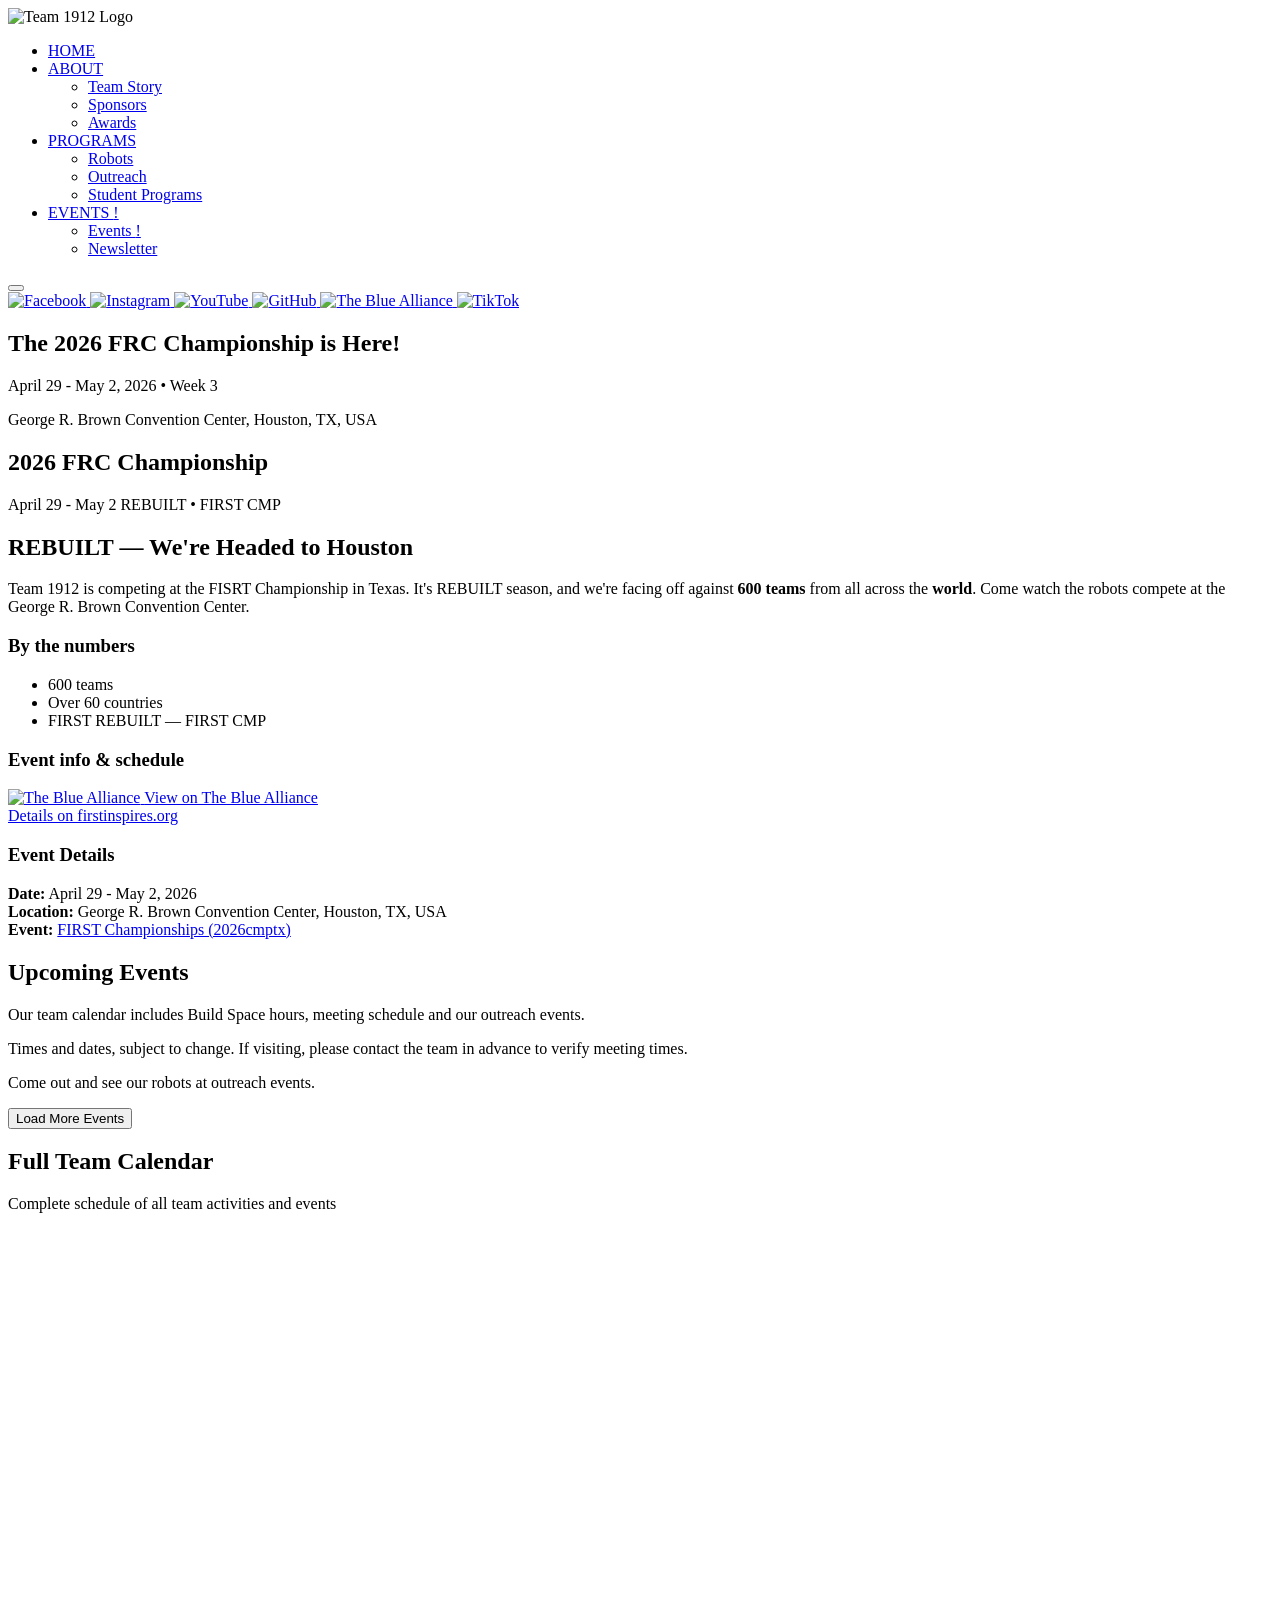
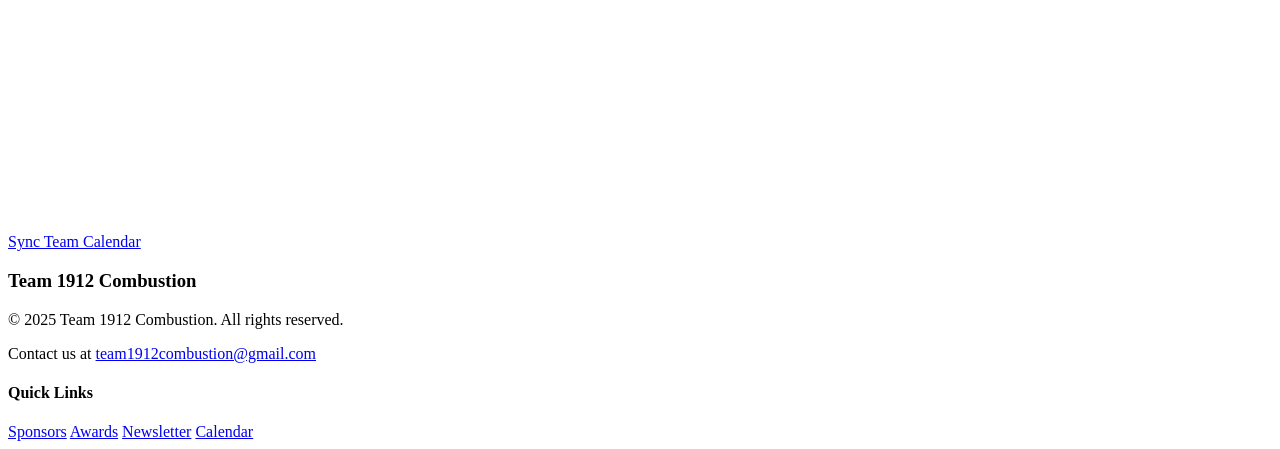
==== events.html @ 494225a2 "Merge pull request #6 from Team1912Combustion/main Update" ====
<!DOCTYPE html>
<html lang="en">
<head>
    <meta charset="UTF-8">
    <meta name="viewport" content="width=device-width, initial-scale=1.0">
    <meta name="description" content="Events - Team 1912 Combustion - FIRST Robotics Competition Team">
    <meta name="theme-color" content="#2498DC">
    <link rel="shortcut icon" href="assets/frc1912.ico">
    <title>Events - Team 1912 Combustion</title>
    <link rel="stylesheet" href="css/style.css">
    <link rel="stylesheet" href="css/outreach.css">
    <link rel="stylesheet" href="css/animations.css">
    <script src="https://unpkg.com/scrollreveal@4.1.0/dist/scrollreveal.min.js" defer></script>
</head>
<body>
    <header>
        <div class="header-content">
            <div class="logo-container">
                <img src="assets/static/1912Horizontal.png" alt="Team 1912 Logo" class="main-logo">
            </div>
            <nav class="main-nav">
                <ul class="nav-list">
                    <li><a href="index.html">HOME</a></li>
                    <li class="dropdown">
                        <a href="#" class="dropdown-toggle">ABOUT</a>
                        <ul class="dropdown-menu">
                            <li><a href="about.html">Team Story</a></li>
                            <li><a href="sponsors.html">Sponsors</a></li>
                            <li><a href="awards.html">Awards</a></li>
                        </ul>
                    </li>
                    <li class="dropdown">
                        <a href="#" class="dropdown-toggle">PROGRAMS</a>
                        <ul class="dropdown-menu">
                            <li><a href="robots.html">Robots</a></li>
                            <li><a href="outreach.html">Outreach</a></li>
                            <li><a href="programs.html">Student Programs</a></li>
                        </ul>
                    </li>
                    <li class="dropdown">
                        <a href="#" class="dropdown-toggle">EVENTS <span class="new-indicator">!</span></a>
                        <ul class="dropdown-menu">
                            <li><a href="events.html" class="active">Events <span class="new-indicator">!</span></a></li>
                            <li><a href="newsletter.html">Newsletter</a></li>
                        </ul>
                    </li>
                </ul>
            </nav>
            <button id="mobile-menu-toggle" class="mobile-menu-toggle" aria-label="Toggle navigation menu">
                <span class="hamburger-bar"></span>
                <span class="hamburger-bar"></span>
                <span class="hamburger-bar"></span>
            </button>
        </div>
    </header>

    <div class="social-icons">
        <a href="https://www.facebook.com/FRC1912" target="_blank" title="Facebook">
            <img src="assets/websites/facebook.png" alt="Facebook">
        </a>
        <a href="https://www.instagram.com/frc1912" target="_blank" title="Instagram">
            <img src="assets/websites/instagram.png" alt="Instagram">
        </a>
        <a href="https://www.youtube.com/team1912combustion" target="_blank" title="YouTube">
            <img src="assets/websites/Youtube.png" alt="YouTube">
        </a>
        <a href="https://github.com/team1912combustion" target="_blank" title="GitHub">
            <img src="assets/websites/github-logo.png" alt="GitHub">
        </a>
        <a href="https://www.thebluealliance.com/team/1912" target="_blank" title="The Blue Alliance">
            <img src="assets/websites/thebluealliance.png" alt="The Blue Alliance">
        </a>
        <a href="https://www.tiktok.com/@team1912combustion" target="_blank" title="TikTok">
            <img src="assets/websites/tiklogo.webp" alt="TikTok">
        </a>
    </div>

    <main class="page-content">
        <!-- Featured Section - First CMP Countdown -->
        <section id="featured" class="countdown-hero">
            <div class="countdown-background">
                <div class="hero-overlay"></div>
            </div>
            <div class="countdown-content">
                <h1 class="countdown-title">2026 FIRST Championship</h1>
                <div class="countdown-timer" id="countdown-timer">
                    <div class="time-unit">
                        <span class="time-value" id="days">00</span>
                        <span class="time-label">Days</span>
                    </div>
                    <div class="time-unit">
                        <span class="time-value" id="hours">00</span>
                        <span class="time-label">Hours</span>
                    </div>
                    <div class="time-unit">
                        <span class="time-value" id="minutes">00</span>
                        <span class="time-label">Minutes</span>
                    </div>
                </div>
                <div class="event-details">
                    <p class="event-date">April 29 - May 2, 2026</p>
                    <p class="event-location">George R. Brown Convention Center, Houston, TX</p>
                </div>
            </div>
        </section>

        <!-- First CMP Details Section -->
        <section class="career-quest-details">
            <div class="career-quest-flyer">
                <div class="flyer-header">
                    <h1 class="flyer-title">2026 FRC Championship</h1>
                    <div class="flyer-datetime">
                        <span class="flyer-date">April 29 - May 2</span>
                        <span class="flyer-time">REBUILT • FIRST CMP</span>
                    </div>
                </div>
                
                <div class="flyer-content">
                    <div class="flyer-intro">
                        <h2>REBUILT — We're Headed to Houston</h2>
                        <p>Team 1912 is competing at the FISRT Championship in Texas. It's REBUILT season, and we're facing off against <strong>600 teams</strong> from all across the <strong>world</strong>. Come watch the robots compete at the George R. Brown Convention Center.</p>
                    </div>
                    
                    <div class="flyer-sections">
                        <div class="careers-section">
                            <h3>By the numbers</h3>
                            <ul class="careers-list">
                                <li>600 teams</li>
                                <li>Over 60 countries</li>
                                <li>FIRST REBUILT — FIRST CMP</li>
                            </ul>
                        </div>
                        
                        <div class="institutions-section">
                            <h3>Event info &amp; schedule</h3>
                            <div class="institutions-logos">
                                <div class="institution-item">
                                    <a href="https://www.thebluealliance.com/event/2026cmptx" target="_blank" rel="noopener" class="tba-link">
                                        <img src="assets/websites/thebluealliance.png" alt="The Blue Alliance" class="institution-logo">
                                        <span>View on The Blue Alliance</span>
                                    </a>
                                </div>
                                <div class="institution-item">
                                    <a href="https://www.firstinspires.org/programs/first-championship" target="_blank" rel="noopener">Details on firstinspires.org</a>
                                </div>
                            </div>
                        </div>
                    </div>
                    
                    <div class="flyer-details">
                        <h3>Event Details</h3>
                        <div class="details-grid">
                            <div class="detail-item">
                                <strong>Date:</strong> April 29 - May 2, 2026
                            </div>
                            <div class="detail-item">
                                <strong>Location:</strong> George R. Brown Convention Center, Houston, TX, USA
                            </div>
                            <div class="detail-item">
                                <strong>Event:</strong> <a href="https://www.thebluealliance.com/event/2026cmptx" target="_blank" rel="noopener">FIRST Championships (2026cmptx)</a>
                            </div>
                        </div>
                    </div>
                </div>
            </div>
        </section>

        <!-- Upcoming Events Grid -->
        <section id="upcoming" class="upcoming-events-section">
            <div class="section-header">
                <h2>Upcoming Events</h2>
                <p>Our team calendar includes Build Space hours, meeting schedule and our outreach events.</p>
                <p>Times and dates, subject to change. If visiting, please contact the team in advance to verify meeting times.</p>
                <p>Come out and see our robots at outreach events.</p>
            </div>
            <div id="calendar-events" class="events-grid"></div>
            <button id="load-more-btn" class="add-calendar-btn" type="button">Load More Events</button>
            <p id="no-more-msg" style="display:none; color: #ccc; margin-top: 0.5rem; font-style: italic;">
                No more events to show :(.
            </p>
        </section>

        <!-- Full Team Calendar Section -->
        <section class="full-calendar-section">
            <div class="section-header">
                <h2>Full Team Calendar</h2>
                <p>Complete schedule of all team activities and events</p>
            </div>
            
            <!-- Google Calendar Embed -->
            <div class="calendar-embed-container">
                <iframe 
                    src="https://calendar.google.com/calendar/embed?src=ninq39q6r61rid4mot3h1ues5u3cmrdr%40import.calendar.google.com&ctz=America%2FChicago&mode=AGENDA&showTitle=0&showNav=0&showDate=0&showPrint=0&showTabs=0&showCalendars=0&showTz=0"
                    style="border: 0" 
                    width="100%" 
                    height="600" 
                    frameborder="0" 
                    scrolling="no">
                </iframe>
            </div>
            
            <!-- Calendar Sync Button -->
            <div class="calendar-sync">
                <a href="https://calendar.google.com/calendar/r?cid=ninq39q6r61rid4mot3h1ues5u3cmrdr@import.calendar.google.com"
                   class="calendar-sync-button" target="_blank" rel="noopener">
                    Sync Team Calendar
                </a>
            </div>
        </section>

    </main>

    <footer>
        <div class="footer-content">
            <div class="footer-info">
                <h3>Team 1912 Combustion</h3>
                <p>&copy; 2025 Team 1912 Combustion. All rights reserved.</p>
                <p>Contact us at 
                    <a href="mailto:team1912combustion@gmail.com">team1912combustion@gmail.com</a>
                </p>
            </div>
            <div class="quick-links">
                <h4>Quick Links</h4>
                <div class="quick-links-grid">
                    <a href="sponsors.html">Sponsors</a>
                    <a href="awards.html">Awards</a>
                    <a href="newsletter.html">Newsletter</a>
                    <a href="calendar.html">Calendar</a>
                </div>
            </div>
        </div>
    </footer>

    <script src="js/main.js"></script>
    <script src="js/calendar.js"></script>
</body>
</html>
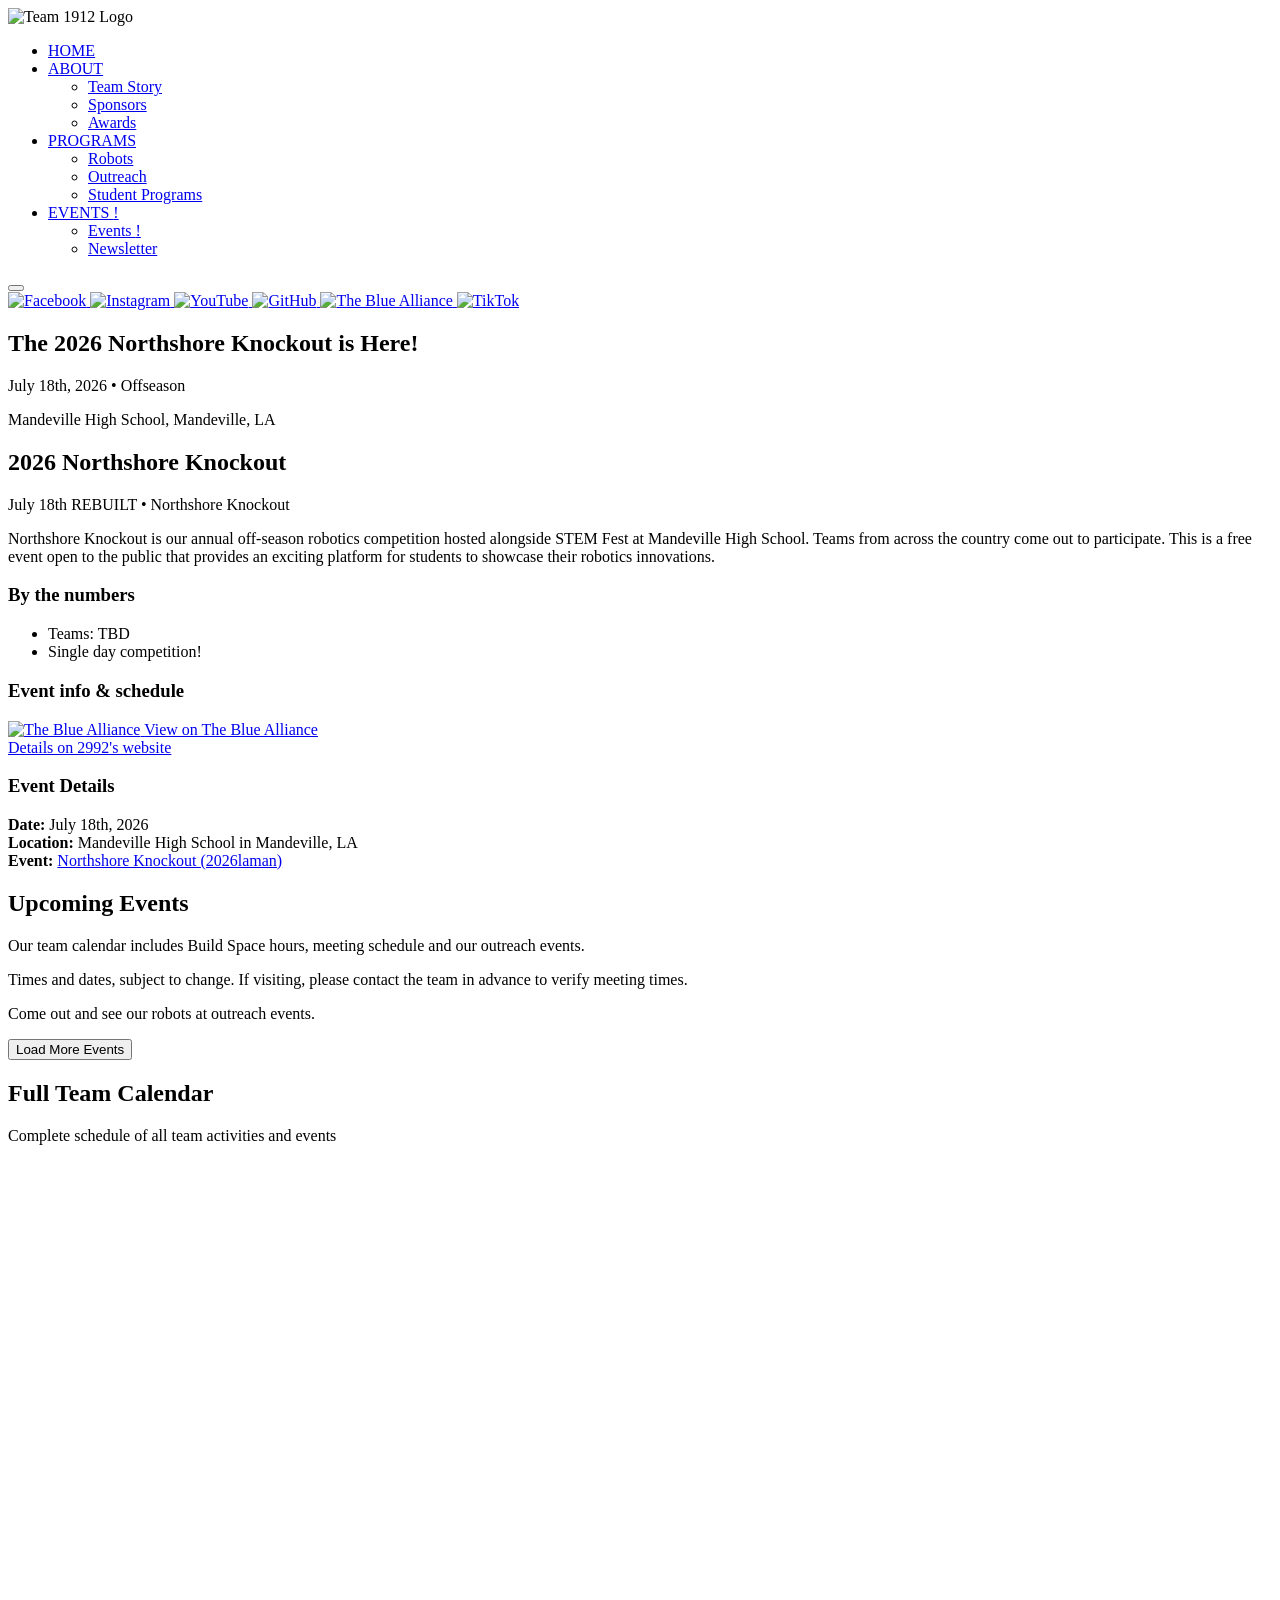
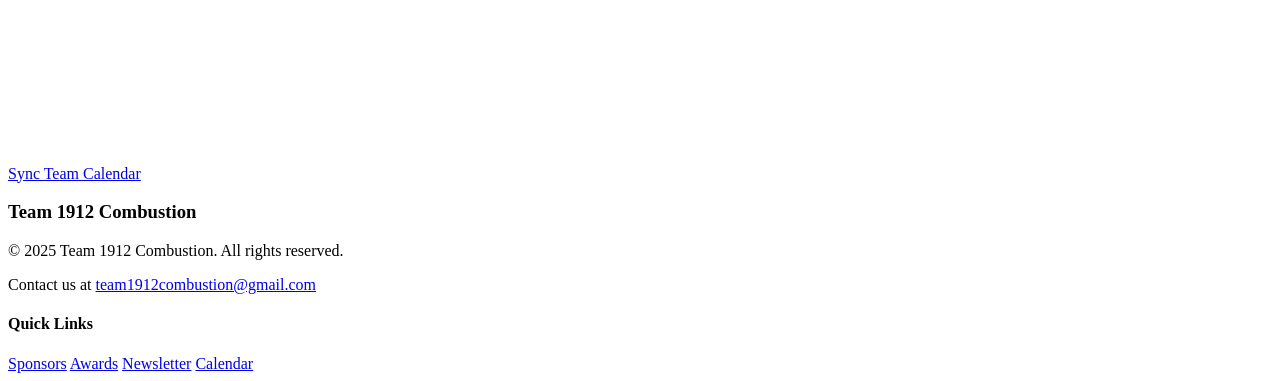
==== commit 2d73e704: "Merge pull request #8 from Team1912Combustion/main Updated event to Northshore Knockout" ====
--- a/events.html
+++ b/events.html
@@ -82,7 +82,7 @@
                 <div class="hero-overlay"></div>
             </div>
             <div class="countdown-content">
-                <h1 class="countdown-title">2026 FIRST Championship</h1>
+                <h1 class="countdown-title">2026 Northshore Knockout </h1>
                 <div class="countdown-timer" id="countdown-timer">
                     <div class="time-unit">
                         <span class="time-value" id="days">00</span>
@@ -98,8 +98,8 @@
                     </div>
                 </div>
                 <div class="event-details">
-                    <p class="event-date">April 29 - May 2, 2026</p>
-                    <p class="event-location">George R. Brown Convention Center, Houston, TX</p>
+                    <p class="event-date">July 18th, 2026</p>
+                    <p class="event-location"> Mandeville High School, Mandeville, LA</p>
                 </div>
             </div>
         </section>
@@ -108,26 +108,24 @@
         <section class="career-quest-details">
             <div class="career-quest-flyer">
                 <div class="flyer-header">
-                    <h1 class="flyer-title">2026 FRC Championship</h1>
+                    <h1 class="flyer-title">2026 Northshore Knockout</h1>
                     <div class="flyer-datetime">
-                        <span class="flyer-date">April 29 - May 2</span>
-                        <span class="flyer-time">REBUILT • FIRST CMP</span>
+                        <span class="flyer-date">July 18th</span>
+                        <span class="flyer-time">REBUILT • Northshore Knockout</span>
                     </div>
                 </div>
                 
                 <div class="flyer-content">
                     <div class="flyer-intro">
-                        <h2>REBUILT — We're Headed to Houston</h2>
-                        <p>Team 1912 is competing at the FISRT Championship in Texas. It's REBUILT season, and we're facing off against <strong>600 teams</strong> from all across the <strong>world</strong>. Come watch the robots compete at the George R. Brown Convention Center.</p>
+                        <p>  Northshore Knockout is our annual off-season robotics competition hosted alongside STEM Fest at Mandeville High School. Teams from across the country come out to participate. This is a free event open to the public that provides an exciting platform for students to showcase their robotics innovations. </p>
                     </div>
                     
                     <div class="flyer-sections">
                         <div class="careers-section">
                             <h3>By the numbers</h3>
                             <ul class="careers-list">
-                                <li>600 teams</li>
-                                <li>Over 60 countries</li>
-                                <li>FIRST REBUILT — FIRST CMP</li>
+                                <li>Teams: TBD</li>
+                                <li>Single day competition!</li>
                             </ul>
                         </div>
                         
@@ -135,13 +133,13 @@
                             <h3>Event info &amp; schedule</h3>
                             <div class="institutions-logos">
                                 <div class="institution-item">
-                                    <a href="https://www.thebluealliance.com/event/2026cmptx" target="_blank" rel="noopener" class="tba-link">
+                                    <a href="https://www.thebluealliance.com/event/2026laman" target="_blank" rel="noopener" class="tba-link">
                                         <img src="assets/websites/thebluealliance.png" alt="The Blue Alliance" class="institution-logo">
                                         <span>View on The Blue Alliance</span>
                                     </a>
                                 </div>
                                 <div class="institution-item">
-                                    <a href="https://www.firstinspires.org/programs/first-championship" target="_blank" rel="noopener">Details on firstinspires.org</a>
+                                    <a href="https://www.firstinspires.org/programs/first-championship" target="_blank" rel="noopener">Details on 2992's website</a>
                                 </div>
                             </div>
                         </div>
@@ -151,13 +149,13 @@
                         <h3>Event Details</h3>
                         <div class="details-grid">
                             <div class="detail-item">
-                                <strong>Date:</strong> April 29 - May 2, 2026
+                                <strong>Date:</strong> July 18th, 2026
                             </div>
                             <div class="detail-item">
-                                <strong>Location:</strong> George R. Brown Convention Center, Houston, TX, USA
+                                <strong>Location:</strong>  Mandeville High School in Mandeville, LA 
                             </div>
                             <div class="detail-item">
-                                <strong>Event:</strong> <a href="https://www.thebluealliance.com/event/2026cmptx" target="_blank" rel="noopener">FIRST Championships (2026cmptx)</a>
+                                <strong>Event:</strong> <a href="https://www.thebluealliance.com/event/2026laman" target="_blank" rel="noopener">Northshore Knockout (2026laman)</a>
                             </div>
                         </div>
                     </div>
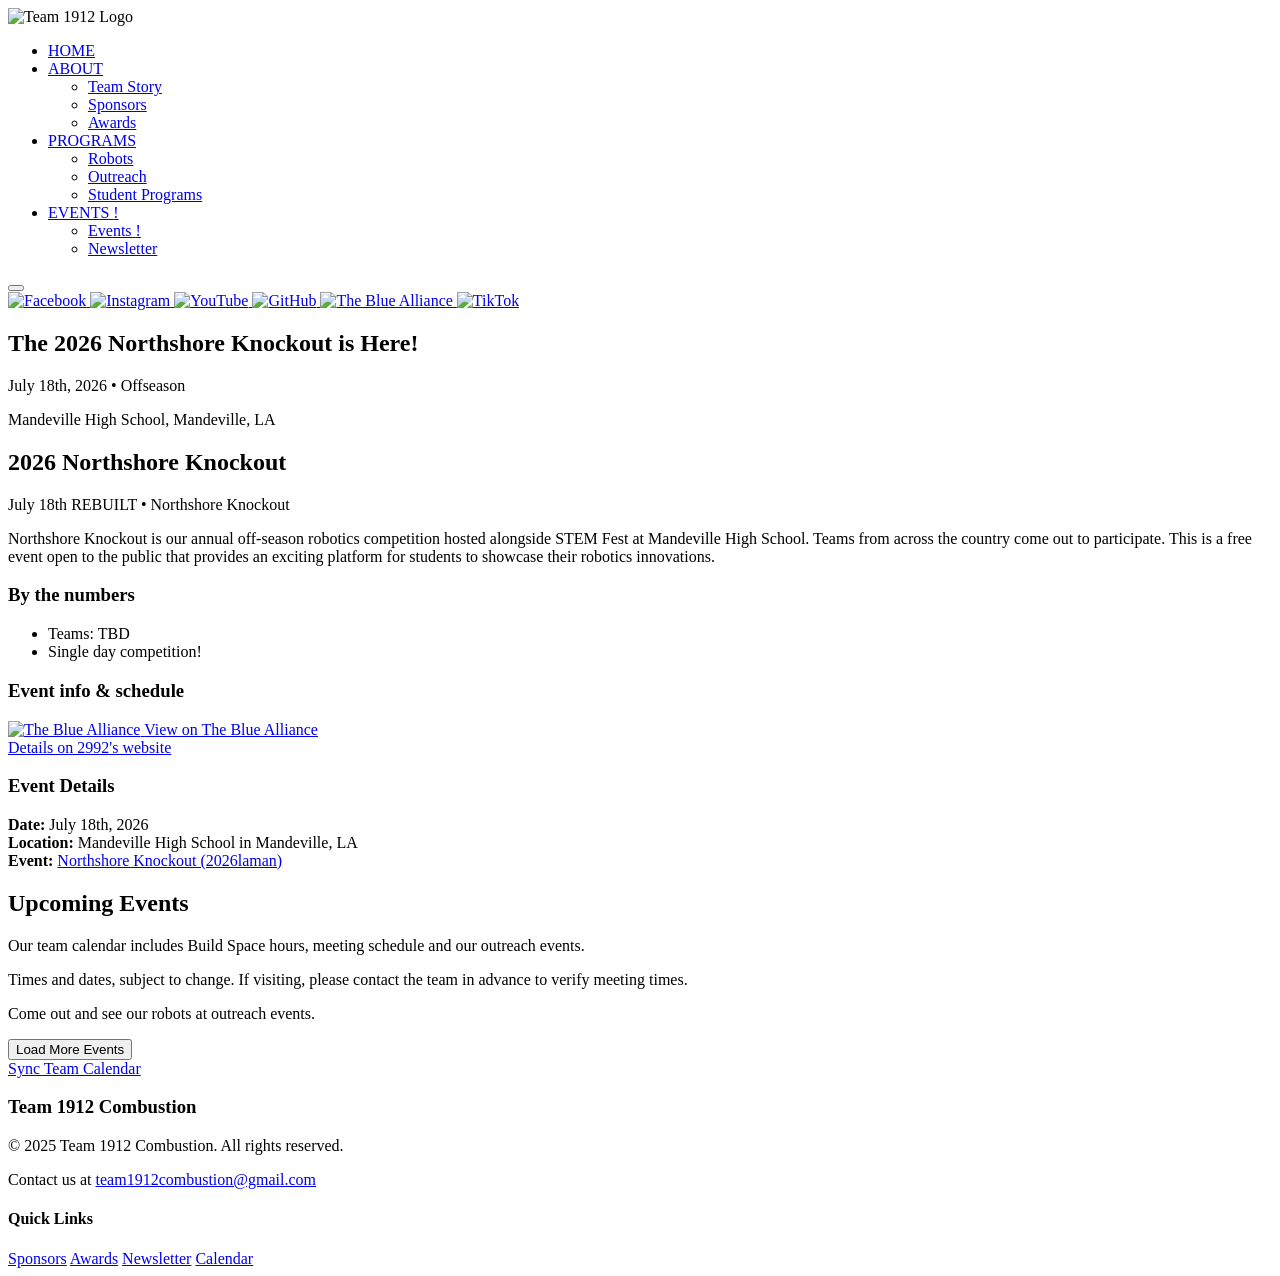
==== commit ba332308: "Merge pull request #9 from Team1912Combustion/main Update events.html" ====
--- a/events.html
+++ b/events.html
@@ -177,26 +177,6 @@
                 No more events to show :(.
             </p>
         </section>
-
-        <!-- Full Team Calendar Section -->
-        <section class="full-calendar-section">
-            <div class="section-header">
-                <h2>Full Team Calendar</h2>
-                <p>Complete schedule of all team activities and events</p>
-            </div>
-            
-            <!-- Google Calendar Embed -->
-            <div class="calendar-embed-container">
-                <iframe 
-                    src="https://calendar.google.com/calendar/embed?src=ninq39q6r61rid4mot3h1ues5u3cmrdr%40import.calendar.google.com&ctz=America%2FChicago&mode=AGENDA&showTitle=0&showNav=0&showDate=0&showPrint=0&showTabs=0&showCalendars=0&showTz=0"
-                    style="border: 0" 
-                    width="100%" 
-                    height="600" 
-                    frameborder="0" 
-                    scrolling="no">
-                </iframe>
-            </div>
-            
             <!-- Calendar Sync Button -->
             <div class="calendar-sync">
                 <a href="https://calendar.google.com/calendar/r?cid=ninq39q6r61rid4mot3h1ues5u3cmrdr@import.calendar.google.com"
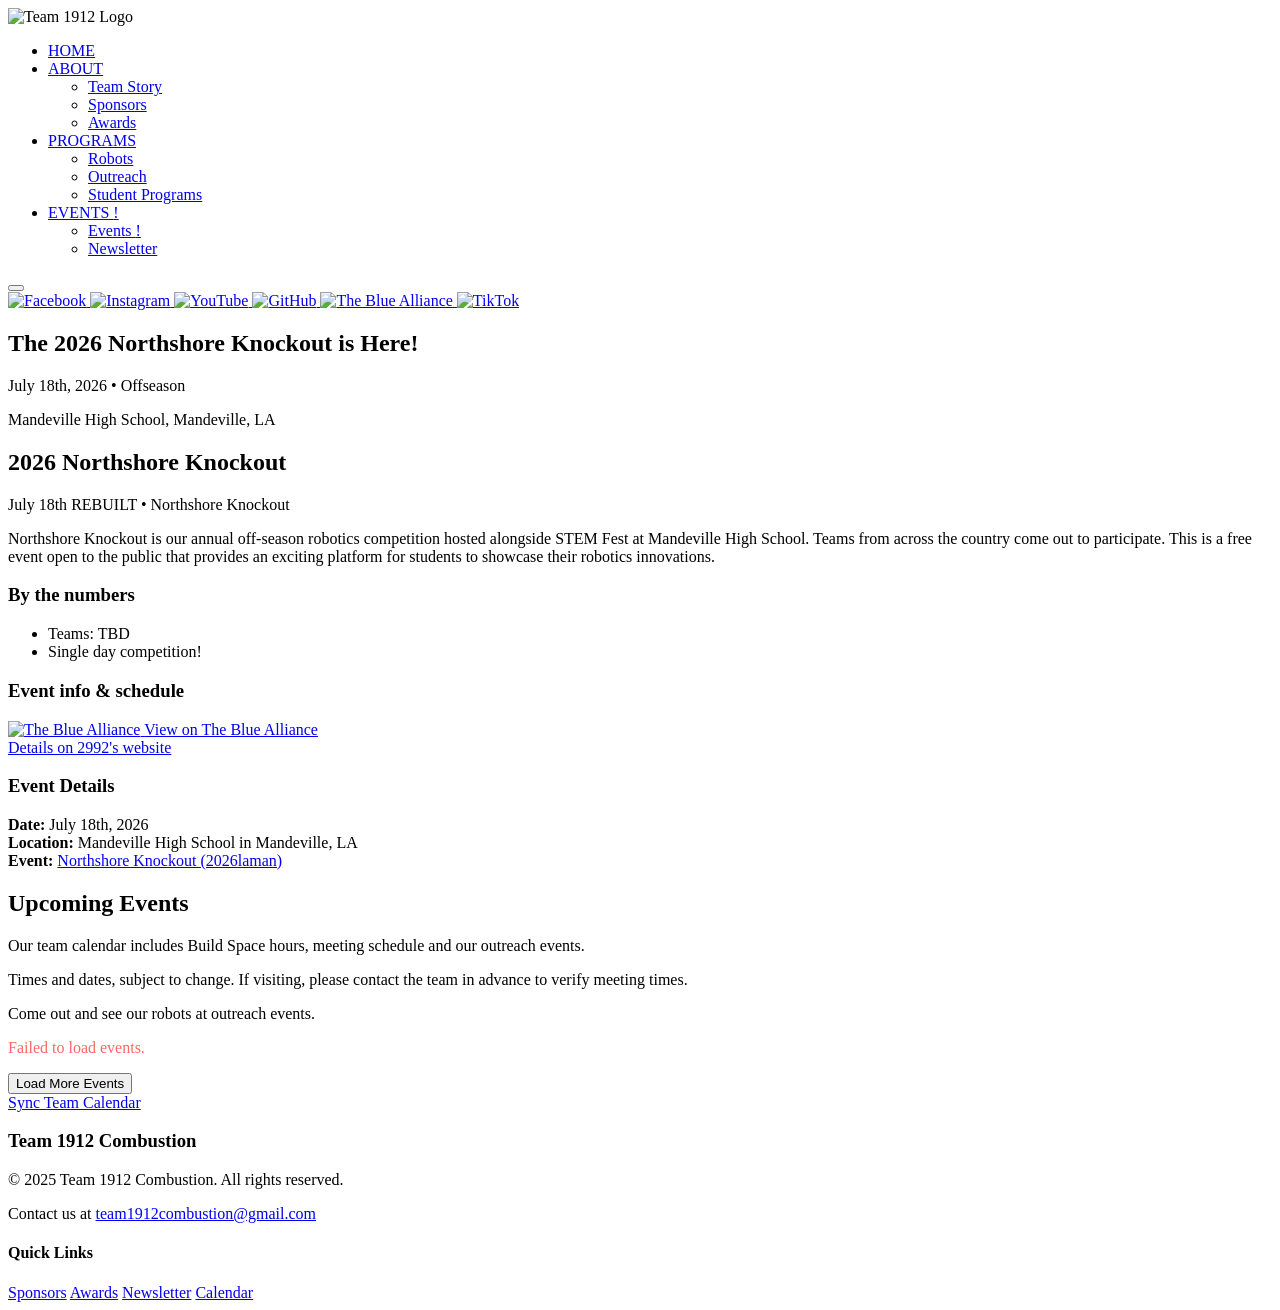
==== commit c9276e9a: "Merge pull request #12 from Team1912Combustion/main Update link for 2992's website details" ====
--- a/events.html
+++ b/events.html
@@ -139,7 +139,7 @@
                                     </a>
                                 </div>
                                 <div class="institution-item">
-                                    <a href="https://www.firstinspires.org/programs/first-championship" target="_blank" rel="noopener">Details on 2992's website</a>
+                                    <a href="https://mandevillerobotics.org/northshore-knockout" target="_blank" rel="noopener">Details on 2992's website</a>
                                 </div>
                             </div>
                         </div>
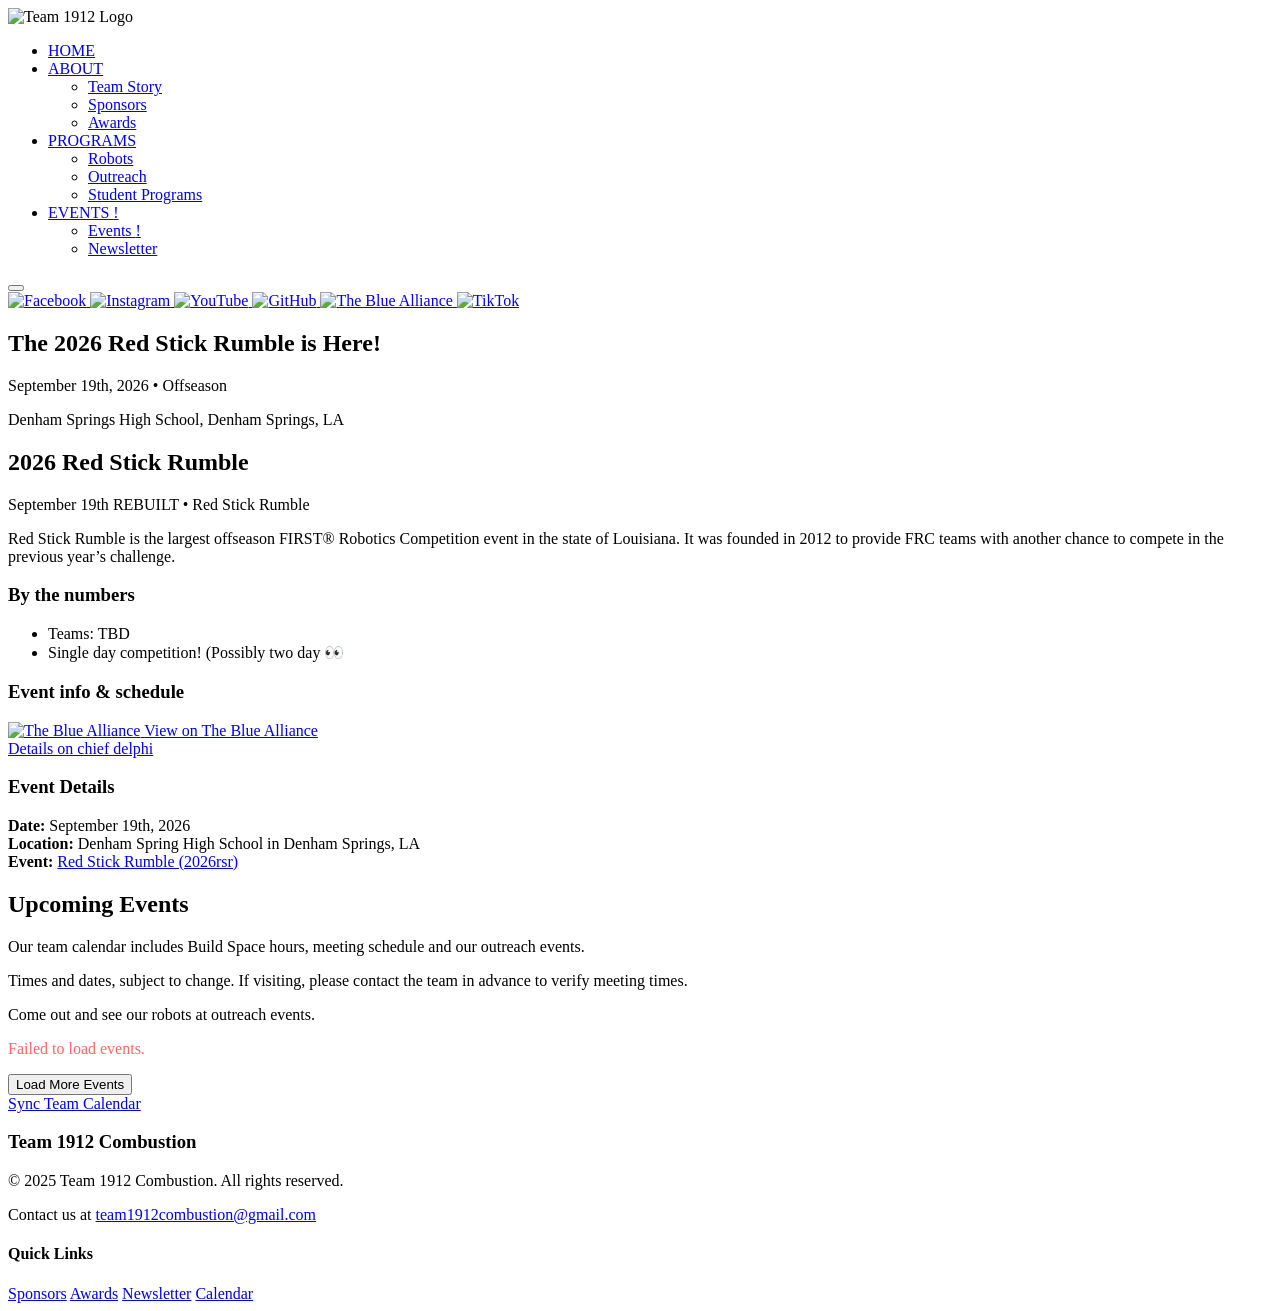
==== commit f63af041: "Merge pull request #13 from Team1912Combustion/main Changed upcoming event from Northshore knockout " ====
--- a/events.html
+++ b/events.html
@@ -82,7 +82,7 @@
                 <div class="hero-overlay"></div>
             </div>
             <div class="countdown-content">
-                <h1 class="countdown-title">2026 Northshore Knockout </h1>
+                <h1 class="countdown-title">2026 Red Stick Rumble</h1>
                 <div class="countdown-timer" id="countdown-timer">
                     <div class="time-unit">
                         <span class="time-value" id="days">00</span>
@@ -98,8 +98,8 @@
                     </div>
                 </div>
                 <div class="event-details">
-                    <p class="event-date">July 18th, 2026</p>
-                    <p class="event-location"> Mandeville High School, Mandeville, LA</p>
+                    <p class="event-date"> September 19th, 2026</p>
+                    <p class="event-location"> Denham Springs High School, Denham Springs, LA</p>
                 </div>
             </div>
         </section>
@@ -108,16 +108,18 @@
         <section class="career-quest-details">
             <div class="career-quest-flyer">
                 <div class="flyer-header">
-                    <h1 class="flyer-title">2026 Northshore Knockout</h1>
+                    <h1 class="flyer-title">2026 Red Stick Rumble</h1>
                     <div class="flyer-datetime">
-                        <span class="flyer-date">July 18th</span>
-                        <span class="flyer-time">REBUILT • Northshore Knockout</span>
+                        <span class="flyer-date">September 19th</span>
+                        <span class="flyer-time">REBUILT • Red Stick Rumble</span>
                     </div>
                 </div>
                 
                 <div class="flyer-content">
                     <div class="flyer-intro">
-                        <p>  Northshore Knockout is our annual off-season robotics competition hosted alongside STEM Fest at Mandeville High School. Teams from across the country come out to participate. This is a free event open to the public that provides an exciting platform for students to showcase their robotics innovations. </p>
+                        <p>  Red Stick Rumble
+is the largest offseason FIRST® Robotics Competition event in the state of Louisiana.
+It was founded in 2012 to provide FRC teams with another chance to compete in the previous year’s challenge. </p>
                     </div>
                     
                     <div class="flyer-sections">
@@ -125,7 +127,7 @@
                             <h3>By the numbers</h3>
                             <ul class="careers-list">
                                 <li>Teams: TBD</li>
-                                <li>Single day competition!</li>
+                                <li>Single day competition! (Possibly two day 👀</li>
                             </ul>
                         </div>
                         
@@ -133,13 +135,13 @@
                             <h3>Event info &amp; schedule</h3>
                             <div class="institutions-logos">
                                 <div class="institution-item">
-                                    <a href="https://www.thebluealliance.com/event/2026laman" target="_blank" rel="noopener" class="tba-link">
+                                    <a href="https://www.thebluealliance.com/event/2026rsr" target="_blank" rel="noopener" class="tba-link">
                                         <img src="assets/websites/thebluealliance.png" alt="The Blue Alliance" class="institution-logo">
                                         <span>View on The Blue Alliance</span>
                                     </a>
                                 </div>
                                 <div class="institution-item">
-                                    <a href="https://mandevillerobotics.org/northshore-knockout" target="_blank" rel="noopener">Details on 2992's website</a>
+                                    <a href="https://www.chiefdelphi.com/t/the-2026-red-stick-rumble/522067" target="_blank" rel="noopener">Details on chief delphi</a>
                                 </div>
                             </div>
                         </div>
@@ -149,13 +151,13 @@
                         <h3>Event Details</h3>
                         <div class="details-grid">
                             <div class="detail-item">
-                                <strong>Date:</strong> July 18th, 2026
+                                <strong>Date:</strong> September 19th, 2026
                             </div>
                             <div class="detail-item">
-                                <strong>Location:</strong>  Mandeville High School in Mandeville, LA 
+                                <strong>Location:</strong>  Denham Spring High School in Denham Springs, LA 
                             </div>
                             <div class="detail-item">
-                                <strong>Event:</strong> <a href="https://www.thebluealliance.com/event/2026laman" target="_blank" rel="noopener">Northshore Knockout (2026laman)</a>
+                                <strong>Event:</strong> <a href="https://www.thebluealliance.com/event/2026rsr" target="_blank" rel="noopener">Red Stick Rumble (2026rsr)</a>
                             </div>
                         </div>
                     </div>
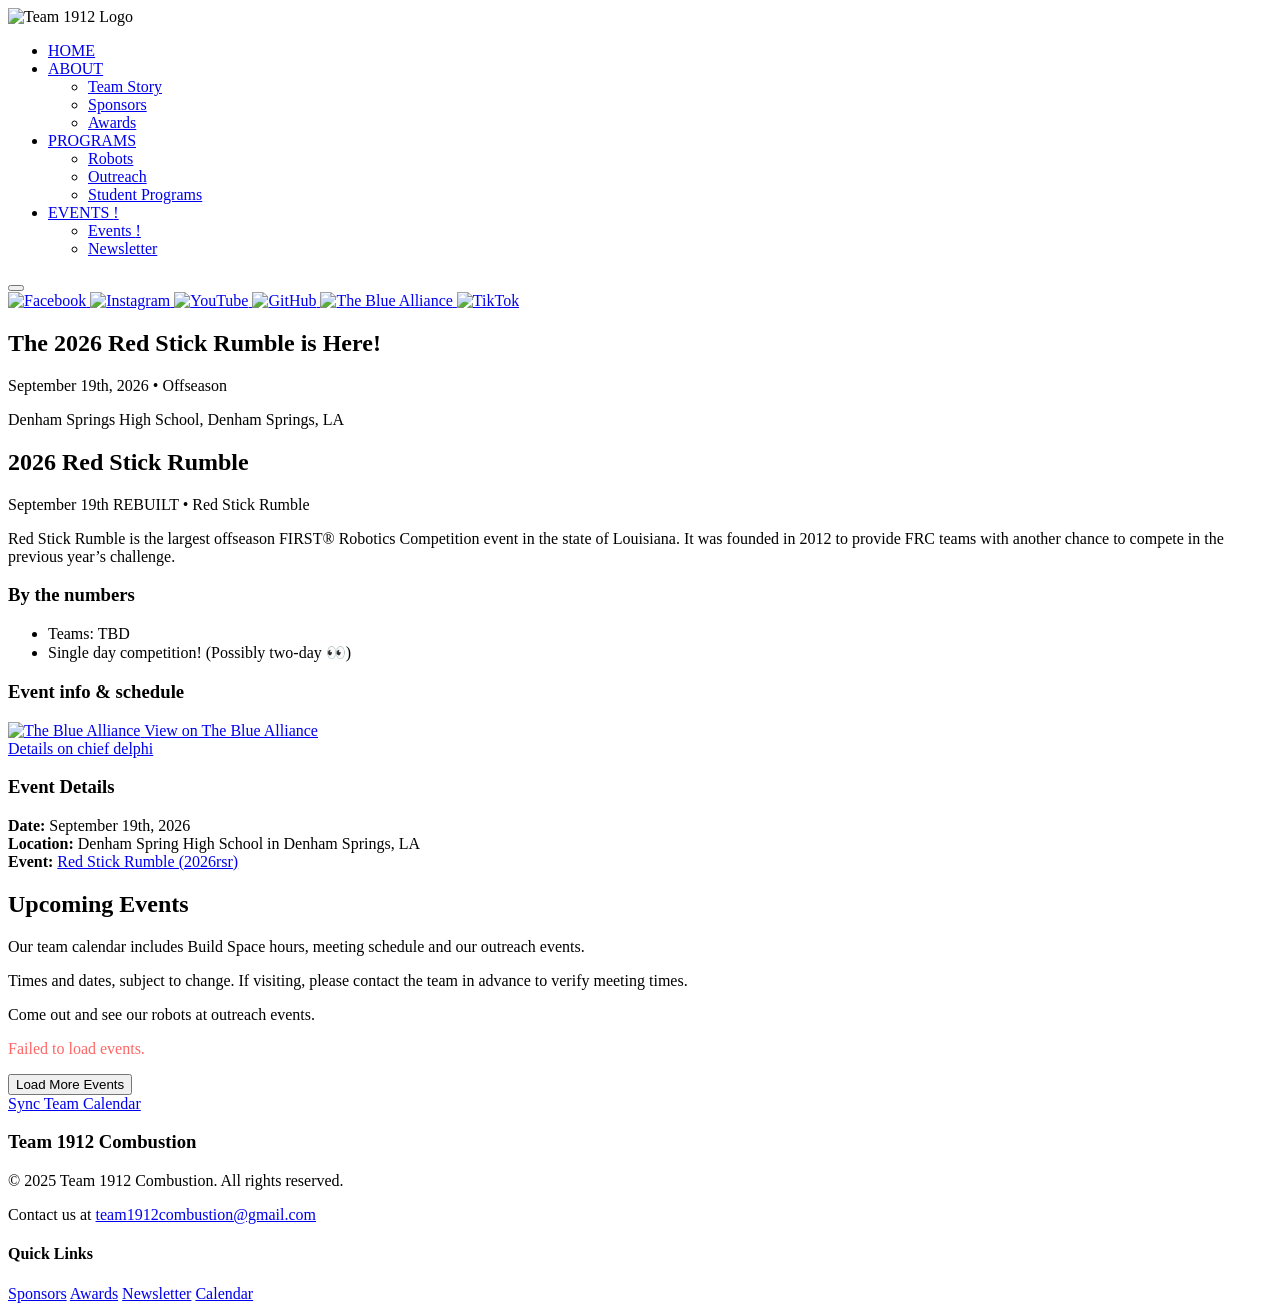
==== commit 9564ce96: "Merge pull request #14 from Team1912Combustion/main Fix typo in competition duration description" ====
--- a/events.html
+++ b/events.html
@@ -127,7 +127,7 @@
                             <h3>By the numbers</h3>
                             <ul class="careers-list">
                                 <li>Teams: TBD</li>
-                                <li>Single day competition! (Possibly two day 👀</li>
+                                <li>Single day competition! (Possibly two-day 👀)</li>
                             </ul>
                         </div>
                         
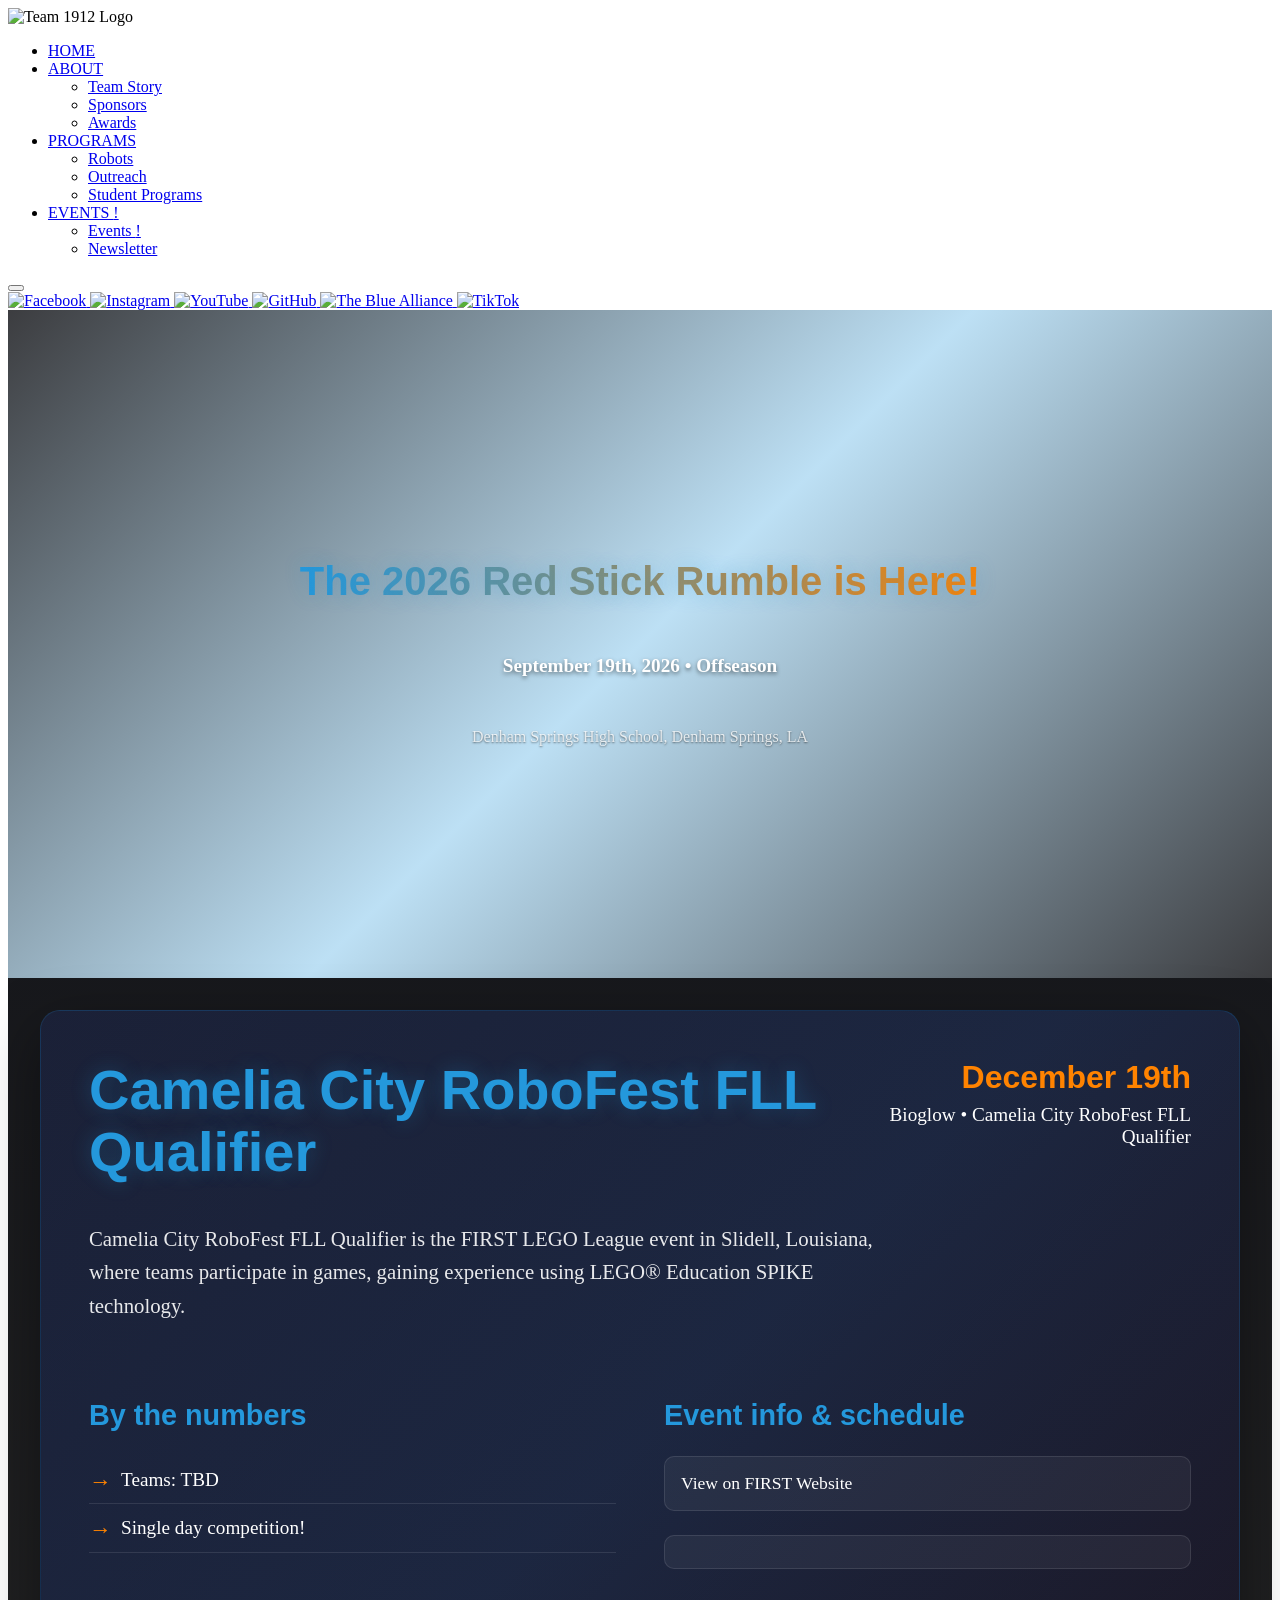
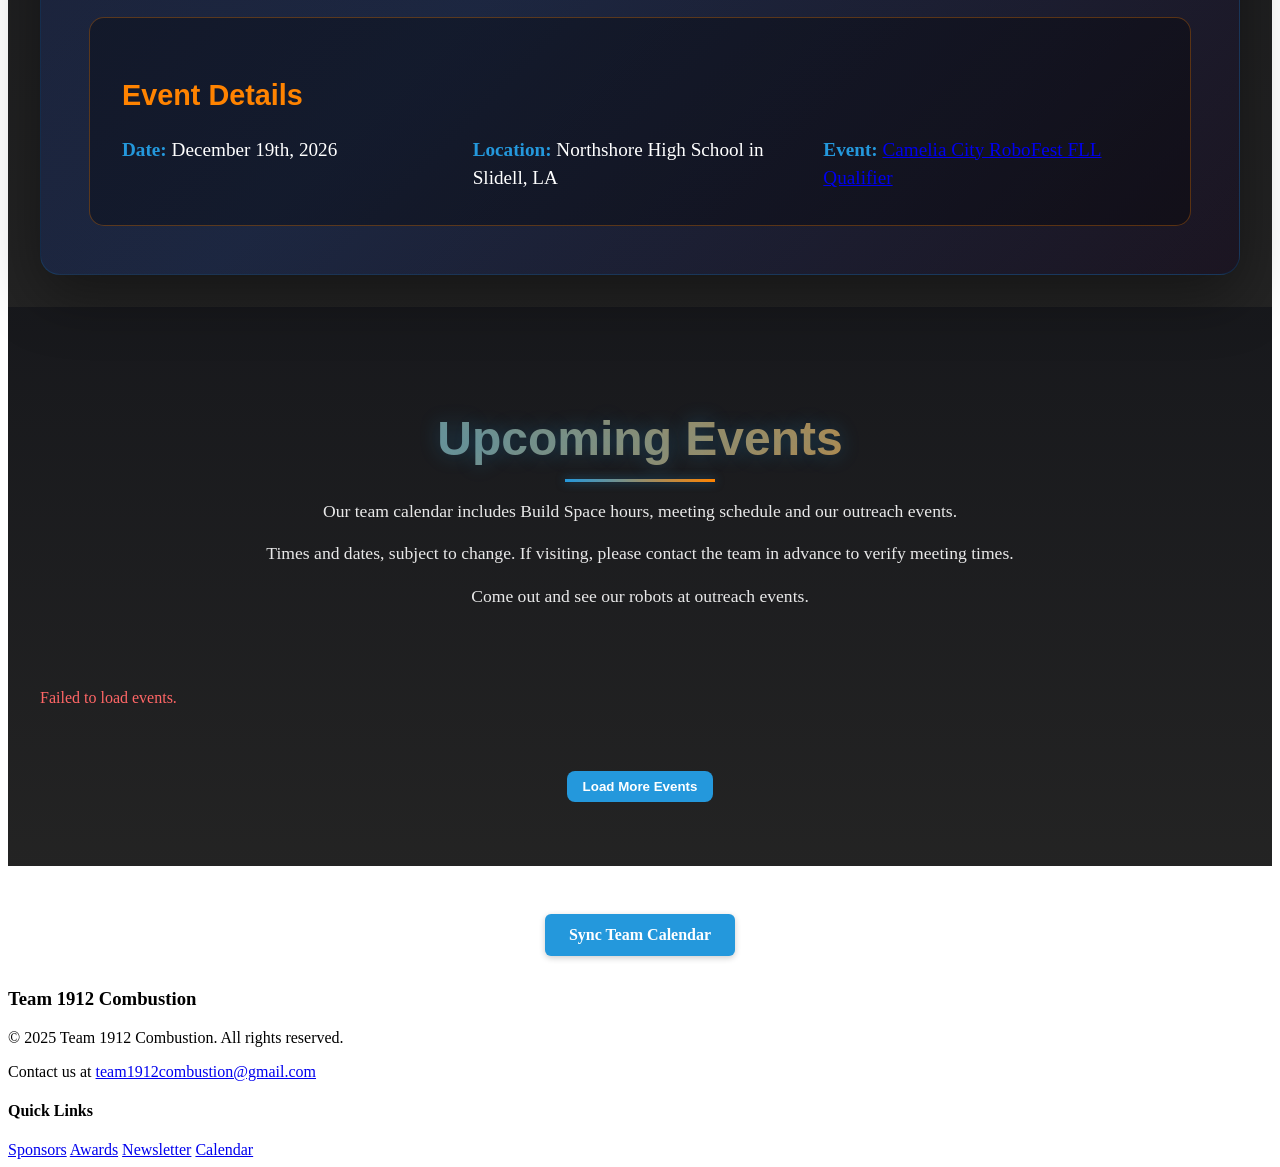
==== commit e42120af: "Update event details for Camelia City RoboFest" ====
--- a/events.html
+++ b/events.html
@@ -82,7 +82,7 @@
                 <div class="hero-overlay"></div>
             </div>
             <div class="countdown-content">
-                <h1 class="countdown-title">2026 Red Stick Rumble</h1>
+                <h1 class="countdown-title">Camelia City RoboFest FLL Qualifier</h1>
                 <div class="countdown-timer" id="countdown-timer">
                     <div class="time-unit">
                         <span class="time-value" id="days">00</span>
@@ -98,8 +98,8 @@
                     </div>
                 </div>
                 <div class="event-details">
-                    <p class="event-date"> September 19th, 2026</p>
-                    <p class="event-location"> Denham Springs High School, Denham Springs, LA</p>
+                    <p class="event-date"> December 19th, 2026</p>
+                    <p class="event-location"> Northshore High School, Slidell, LA</p>
                 </div>
             </div>
         </section>
@@ -108,18 +108,17 @@
         <section class="career-quest-details">
             <div class="career-quest-flyer">
                 <div class="flyer-header">
-                    <h1 class="flyer-title">2026 Red Stick Rumble</h1>
+                    <h1 class="flyer-title">Camelia City RoboFest FLL Qualifier</h1>
                     <div class="flyer-datetime">
-                        <span class="flyer-date">September 19th</span>
-                        <span class="flyer-time">REBUILT • Red Stick Rumble</span>
+                        <span class="flyer-date">December 19th</span>
+                        <span class="flyer-time">Bioglow • Camelia City RoboFest FLL Qualifier</span>
                     </div>
                 </div>
                 
                 <div class="flyer-content">
                     <div class="flyer-intro">
-                        <p>  Red Stick Rumble
-is the largest offseason FIRST® Robotics Competition event in the state of Louisiana.
-It was founded in 2012 to provide FRC teams with another chance to compete in the previous year’s challenge. </p>
+                        <p>  Camelia City RoboFest FLL Qualifier
+is the FIRST LEGO League event in Slidell, Louisiana, where teams participate in games, gaining experience using LEGO® Education SPIKE technology.</p>
                     </div>
                     
                     <div class="flyer-sections">
@@ -127,7 +126,7 @@
                             <h3>By the numbers</h3>
                             <ul class="careers-list">
                                 <li>Teams: TBD</li>
-                                <li>Single day competition! (Possibly two-day 👀)</li>
+                                <li>Single day competition!</li>
                             </ul>
                         </div>
                         
@@ -135,13 +134,13 @@
                             <h3>Event info &amp; schedule</h3>
                             <div class="institutions-logos">
                                 <div class="institution-item">
-                                    <a href="https://www.thebluealliance.com/event/2026rsr" target="_blank" rel="noopener" class="tba-link">
-                                        <img src="assets/websites/thebluealliance.png" alt="The Blue Alliance" class="institution-logo">
-                                        <span>View on The Blue Alliance</span>
+                                    <a href="https://www.firstinspires.org/event-detail?eventId=79283" target="_blank" rel="noopener" class="first-link">
+                                        <!-- <img src="assets/websites/thebluealliance.png" alt="The Blue Alliance" class="institution-logo"> -->
+                                        <span>View on FIRST Website</span>
                                     </a>
                                 </div>
                                 <div class="institution-item">
-                                    <a href="https://www.chiefdelphi.com/t/the-2026-red-stick-rumble/522067" target="_blank" rel="noopener">Details on chief delphi</a>
+                                   <!-- <a href="https://www.chiefdelphi.com/t/the-2026-red-stick-rumble/522067" target="_blank" rel="noopener">Details on Cheif Delphi</a> -->
                                 </div>
                             </div>
                         </div>
@@ -151,13 +150,13 @@
                         <h3>Event Details</h3>
                         <div class="details-grid">
                             <div class="detail-item">
-                                <strong>Date:</strong> September 19th, 2026
+                                <strong>Date:</strong> December 19th, 2026
                             </div>
                             <div class="detail-item">
-                                <strong>Location:</strong>  Denham Spring High School in Denham Springs, LA 
+                                <strong>Location:</strong>  Northshore High School in Slidell, LA 
                             </div>
                             <div class="detail-item">
-                                <strong>Event:</strong> <a href="https://www.thebluealliance.com/event/2026rsr" target="_blank" rel="noopener">Red Stick Rumble (2026rsr)</a>
+                                <strong>Event:</strong> <a href="https://www.firstinspires.org/event-detail?eventId=79283" target="_blank" rel="noopener">Camelia City RoboFest FLL Qualifier</a>
                             </div>
                         </div>
                     </div>
--- a/css/outreach.css
+++ b/css/outreach.css
@@ -0,0 +1,1366 @@
+/* Outreach Section Styles */
+.outreach-section {
+  max-width: 1800px;
+  margin: var(--header-height) auto 0;
+  padding: 4rem 2rem;
+  text-align: center;
+  background: linear-gradient(
+    to bottom,
+    rgba(11, 12, 16, 0.95),
+    rgba(31, 31, 31, 0.98)
+  );
+  color: white;
+  position: relative;
+  overflow: visible;
+  min-height: calc(100vh - var(--header-height));
+}
+
+/* Ambient gradient background */
+.outreach-section::before {
+  content: "";
+  position: fixed;
+  top: 0;
+  left: 0;
+  right: 0;
+  bottom: 0;
+  background: radial-gradient(
+      circle at 30% 30%,
+      rgba(36, 152, 220, 0.03) 0%,
+      transparent 80%
+    ),
+    radial-gradient(circle at 70% 70%, rgba(255, 131, 0, 0.03) 0%, transparent 80%);
+  pointer-events: none;
+  z-index: 0;
+  animation: gradientMove 20s ease-in-out infinite alternate;
+}
+
+/* Add ambient gradient background */
+.outreach-section::before {
+    content: '';
+    position: fixed;
+    top: 0;
+    left: 0;
+    right: 0;
+    bottom: 0;
+    background: 
+        radial-gradient(circle at 30% 30%, rgba(36, 152, 220, 0.03) 0%, transparent 80%),
+        radial-gradient(circle at 70% 70%, rgba(255, 131, 0, 0.03) 0%, transparent 80%);
+    pointer-events: none;
+    z-index: 0;
+    animation: gradientMove 20s ease-in-out infinite alternate;
+}
+
+.section-title {
+    text-align: center;
+    font-size: 3rem;
+    margin-bottom: 1rem;
+    position: relative;
+    padding-bottom: 1rem;
+    font-family: 'Nasalization', sans-serif;
+    background: linear-gradient(90deg, #2498DC, #FF8300);
+    -webkit-background-clip: text;
+    -webkit-text-fill-color: transparent;
+    background-clip: text;
+    text-fill-color: transparent;
+    text-shadow: 0 0 20px rgba(36, 152, 220, 0.3);
+}
+
+.section-title::after {
+    content: '';
+    position: absolute;
+    bottom: 0;
+    left: 50%;
+    transform: translateX(-50%);
+    width: 150px;
+    height: 3px;
+    background: linear-gradient(90deg, #2498DC, #FF8300);
+    box-shadow: 0 0 10px rgba(36, 152, 220, 0.5);
+}
+
+.section-description {
+    text-align: center;
+    color: rgba(255, 255, 255, 0.9);
+    max-width: 800px;
+    margin: 0 auto 3rem auto;
+    font-size: 1.1rem;
+    line-height: 1.6;
+    position: relative;
+    z-index: 1;
+}
+/* Outreach Grid */
+.outreach-grid {
+  display: grid;
+  grid-template-columns: repeat(3, 1fr);
+  gap: 2rem;
+  position: relative;
+  z-index: 1;
+  padding: 2rem 0;
+}
+
+/* Outreach Cards */
+.outreach-card {
+  background: linear-gradient(
+    135deg,
+    rgba(36, 152, 220, 0.05) 0%,
+    rgba(26, 26, 26, 0.9) 50%,
+    rgba(255, 131, 0, 0.05) 100%
+  );
+  border-radius: 15px;
+  overflow: hidden;
+  box-shadow: 0 0 15px rgba(255, 131, 0, 0.1), 0 0 15px rgba(36, 152, 220, 0.1);
+  transition: all 0.3s ease;
+  border: 1px solid;
+  border-image: linear-gradient(
+      135deg,
+      rgba(36, 152, 220, 0.3),
+      rgba(255, 131, 0, 0.3)
+    )
+    1;
+  backdrop-filter: blur(5px);
+  opacity: 1;
+  transform: translateY(0);
+}
+
+.outreach-card:hover {
+  transform: translateY(-5px);
+  box-shadow: 0 0 25px rgba(255, 131, 0, 0.2), 0 0 25px rgba(36, 152, 220, 0.2);
+}
+
+.outreach-image {
+  width: 100%;
+  height: 250px;
+  overflow: hidden;
+}
+
+.outreach-image img {
+  width: 100%;
+  height: 100%;
+  object-fit: cover;
+  transition: transform 0.3s ease;
+}
+
+.outreach-card:hover .outreach-image img {
+  transform: scale(1.05);
+}
+
+.outreach-content {
+  padding: 1.5rem;
+  text-align: left;
+}
+
+.outreach-content h2 {
+  font-size: 1.5rem;
+  margin-bottom: 1rem;
+  color: #2498dc;
+  font-family: "Nasalization", sans-serif;
+}
+
+.outreach-content p {
+  color: rgba(255, 255, 255, 0.8);
+  line-height: 1.6;
+  font-size: 1rem;
+}
+
+/* Responsive Outreach Grid */
+@media (max-width: 1200px) {
+  .outreach-grid {
+    grid-template-columns: repeat(2, 1fr);
+  }
+}
+
+@media (max-width: 768px) {
+  .outreach-grid {
+    grid-template-columns: 1fr;
+  }
+
+  .section-title,
+  .page-header h1 {
+    font-size: 2.5rem;
+  }
+
+  .outreach-content h2 {
+    font-size: 1.3rem;
+  }
+}
+
+/* Calendar Section Styles */
+.calendar-section {
+  margin-top: 0;
+  padding: 2rem 0;
+  position: relative;
+  z-index: 1;
+}
+
+.calendar-title {
+  font-size: 2.5rem;
+  margin-bottom: 1rem;
+  font-family: "Nasalization", sans-serif;
+  background: linear-gradient(90deg, #2498dc, #ff8300);
+  -webkit-background-clip: text;
+  -webkit-text-fill-color: transparent;
+  background-clip: text;
+  text-fill-color: transparent;
+  text-shadow: 0 0 20px rgba(36, 152, 220, 0.3);
+  position: relative;
+  padding-bottom: 1rem;
+  text-align: center;
+}
+
+.calendar-title::after {
+  content: "";
+  position: absolute;
+  bottom: 0;
+  left: 50%;
+  transform: translateX(-50%);
+  width: 120px;
+  height: 3px;
+  background: linear-gradient(90deg, #2498dc, #ff8300);
+  box-shadow: 0 0 10px rgba(36, 152, 220, 0.5);
+}
+
+.calendar-description {
+  color: rgba(255, 255, 255, 0.9);
+  max-width: 600px;
+  margin: 0 auto 2rem auto;
+  font-size: 1.1rem;
+  line-height: 1.6;
+  text-align: center;
+}
+
+/* Dynamic Events Grid */
+#calendar-events {
+  display: grid;
+  grid-template-columns: repeat(3, 1fr);
+  gap: 1.5rem;
+  padding: 1rem 0;
+}
+
+/* Dynamic Event Cards */
+.event-card {
+  background: linear-gradient(
+    135deg,
+    rgba(36, 152, 220, 0.05) 0%,
+    rgba(26, 26, 26, 0.9) 50%,
+    rgba(255, 131, 0, 0.05) 100%
+  );
+  border-radius: 15px;
+  box-shadow: 0 0 15px rgba(36, 152, 220, 0.2);
+  padding: 1.5rem;
+  color: white;
+  display: flex;
+  flex-direction: column;
+  justify-content: space-between;
+}
+
+.event-card h3 {
+  margin-top: 0;
+  color: #2498dc;
+  font-family: "Nasalization", sans-serif;
+  margin-bottom: 0.5rem;
+}
+
+.event-card p {
+  font-size: 0.9rem;
+  line-height: 1.4;
+  margin-bottom: 1rem;
+  color: rgba(255, 255, 255, 0.85);
+}
+
+/* Add to Calendar Button */
+.add-calendar-btn {
+  align-self: center;
+  background: #2498dc;
+  border: none;
+  padding: 0.5rem 1rem;
+  border-radius: 8px;
+  color: white;
+  font-weight: 600;
+  cursor: pointer;
+  transition: background 0.3s ease;
+  text-decoration: none;
+  display: inline-block;
+}
+
+.add-calendar-btn:hover {
+  background: #1b7ec6;
+}
+
+
+/* Responsive Calendar Events Grid */
+@media (max-width: 900px) {
+  #calendar-events {
+    grid-template-columns: 1fr;
+  }
+}
+
+.calendar-sync {
+  display: flex;
+  justify-content: center;
+  margin-top: 3rem;
+  margin-bottom: 2rem;
+}
+
+.calendar-sync-button {
+  background-color: #2498dc;
+  color: #fff;
+  padding: 0.75rem 1.5rem;
+  border: none;
+  border-radius: 6px;
+  font-size: 1rem;
+  font-weight: 600;
+  text-decoration: none;
+  transition: background-color 0.3s ease, transform 0.2s ease;
+  box-shadow: 0 2px 6px rgba(0, 0, 0, 0.2);
+  cursor: pointer;
+}
+
+.calendar-sync-button:hover {
+  background-color: #1c7db6;
+  transform: scale(1.05);
+}
+
+.calendar-load-controls {
+  text-align: center;
+  margin-top: 2rem;
+}
+
+#load-more-btn {
+  display: block;
+  margin: 2rem auto 0;
+  max-width: fit-content;
+}
+
+/* Countdown Hero Section */
+.countdown-hero {
+  position: relative;
+  min-height: 60vh;
+  display: flex;
+  align-items: center;
+  justify-content: center;
+  overflow: hidden;
+  margin-top: var(--header-height);
+  padding: 4rem 2rem;
+}
+
+.countdown-background {
+  position: absolute;
+  top: 0;
+  left: 0;
+  width: 100%;
+  height: 100%;
+  z-index: -2;
+}
+
+
+.hero-overlay {
+  position: absolute;
+  top: 0;
+  left: 0;
+  width: 100%;
+  height: 100%;
+  background: linear-gradient(
+    135deg,
+    rgba(11, 12, 16, 0.8) 0%,
+    rgba(36, 152, 220, 0.3) 50%,
+    rgba(11, 12, 16, 0.8) 100%
+  );
+  z-index: -1;
+}
+
+.countdown-content {
+  text-align: center;
+  color: white;
+  z-index: 1;
+  max-width: 800px;
+  padding: 2rem;
+}
+
+.countdown-title {
+  font-size: 2.5rem;
+  font-family: 'Nasalization', sans-serif;
+  margin-bottom: 2rem;
+  background: linear-gradient(90deg, #2498DC, #FF8300);
+  -webkit-background-clip: text;
+  -webkit-text-fill-color: transparent;
+  background-clip: text;
+  text-fill-color: transparent;
+  text-shadow: 0 0 20px rgba(36, 152, 220, 0.3);
+}
+
+.countdown-timer {
+  display: flex;
+  justify-content: center;
+  gap: 1.5rem;
+  margin-bottom: 2rem;
+  flex-wrap: wrap;
+}
+
+.time-unit {
+  display: flex;
+  flex-direction: column;
+  align-items: center;
+  background: rgba(255, 255, 255, 0.08);
+  padding: 1rem 1.5rem;
+  border-radius: 10px;
+  backdrop-filter: blur(5px);
+  border: 1px solid rgba(255, 255, 255, 0.15);
+  min-width: 80px;
+  box-shadow: 0 4px 16px rgba(0, 0, 0, 0.2);
+}
+
+.time-value {
+  font-size: 2rem;
+  font-weight: bold;
+  color: #2498DC;
+  font-family: 'Nasalization', sans-serif;
+  text-shadow: 0 0 10px rgba(36, 152, 220, 0.3);
+  line-height: 1;
+  margin-bottom: 0.3rem;
+}
+
+.time-label {
+  font-size: 0.8rem;
+  color: #FF8300;
+  text-transform: uppercase;
+  letter-spacing: 0.5px;
+  font-weight: 600;
+}
+
+.event-details {
+  display: flex;
+  flex-direction: column;
+  align-items: center;
+  gap: 1rem;
+}
+
+.event-date {
+  font-size: 1.2rem;
+  color: white;
+  font-weight: 600;
+  text-shadow: 0 2px 4px rgba(0, 0, 0, 0.5);
+}
+
+.event-location {
+  font-size: 1rem;
+  color: rgba(255, 255, 255, 0.8);
+  text-shadow: 0 1px 2px rgba(0, 0, 0, 0.5);
+}
+
+.learn-more-btn {
+  background: linear-gradient(135deg, #2498DC, #FF8300);
+  color: white;
+  padding: 1rem 2.5rem;
+  border-radius: 50px;
+  text-decoration: none;
+  font-weight: bold;
+  font-size: 1.2rem;
+  text-transform: uppercase;
+  letter-spacing: 1px;
+  transition: all 0.3s ease;
+  box-shadow: 0 8px 25px rgba(36, 152, 220, 0.3);
+  border: 2px solid transparent;
+}
+
+.learn-more-btn:hover {
+  transform: translateY(-3px);
+  box-shadow: 0 12px 35px rgba(36, 152, 220, 0.4);
+  background: linear-gradient(135deg, #1b7ec6, #e6750a);
+}
+
+/* Career Quest Details Section */
+.career-quest-details {
+  max-width: 1200px;
+  margin: 0 auto;
+  padding: 2rem;
+  background: linear-gradient(
+    to bottom,
+    rgba(11, 12, 16, 0.95),
+    rgba(31, 31, 31, 0.98)
+  );
+}
+
+/* Career Quest Flyer Styling */
+.career-quest-flyer {
+  background: linear-gradient(135deg, #1a1a2e 0%, #16213e 50%, #0f0f23 100%);
+  border-radius: 20px;
+  padding: 3rem;
+  box-shadow: 0 20px 60px rgba(0, 0, 0, 0.4);
+  border: 1px solid rgba(36, 152, 220, 0.2);
+  position: relative;
+  overflow: hidden;
+}
+
+.career-quest-flyer::before {
+  content: '';
+  position: absolute;
+  top: 0;
+  left: 0;
+  right: 0;
+  bottom: 0;
+  background: linear-gradient(135deg, rgba(36, 152, 220, 0.05) 0%, rgba(255, 131, 0, 0.05) 100%);
+  pointer-events: none;
+}
+
+.flyer-header {
+  display: flex;
+  justify-content: space-between;
+  align-items: flex-start;
+  margin-bottom: 2.5rem;
+  position: relative;
+  z-index: 1;
+}
+
+.flyer-title {
+  font-size: 3.5rem;
+  font-family: 'Nasalization', sans-serif;
+  color: #2498DC;
+  margin: 0;
+  text-shadow: 0 0 20px rgba(36, 152, 220, 0.3);
+  line-height: 1.1;
+}
+
+.flyer-datetime {
+  text-align: right;
+  display: flex;
+  flex-direction: column;
+  gap: 0.5rem;
+}
+
+.flyer-date {
+  font-size: 2rem;
+  color: #FF8300;
+  font-weight: bold;
+  font-family: 'Nasalization', sans-serif;
+}
+
+.flyer-time {
+  font-size: 1.2rem;
+  color: white;
+  font-weight: 500;
+}
+
+.flyer-content {
+  position: relative;
+  z-index: 1;
+}
+
+.flyer-intro {
+  margin-bottom: 3rem;
+}
+
+.flyer-intro h2 {
+  font-size: 2.2rem;
+  color: white;
+  margin-bottom: 1.5rem;
+  font-family: 'Nasalization', sans-serif;
+}
+
+.flyer-intro p {
+  font-size: 1.3rem;
+  color: rgba(255, 255, 255, 0.9);
+  line-height: 1.6;
+  max-width: 800px;
+}
+
+.flyer-sections {
+  display: grid;
+  grid-template-columns: 1fr 1fr;
+  gap: 3rem;
+  margin-bottom: 3rem;
+}
+
+.careers-section h3,
+.institutions-section h3 {
+  font-size: 1.8rem;
+  color: #2498DC;
+  margin-bottom: 1.5rem;
+  font-family: 'Nasalization', sans-serif;
+}
+
+.careers-list {
+  list-style: none;
+  padding: 0;
+  margin: 0;
+}
+
+.careers-list li {
+  color: white;
+  font-size: 1.2rem;
+  padding: 0.8rem 0;
+  padding-left: 2rem;
+  position: relative;
+  border-bottom: 1px solid rgba(255, 255, 255, 0.1);
+}
+
+.careers-list li::before {
+  content: '→';
+  position: absolute;
+  left: 0;
+  color: #FF8300;
+  font-weight: bold;
+  font-size: 1.4rem;
+}
+
+.institutions-logos {
+  display: flex;
+  flex-direction: column;
+  gap: 1.5rem;
+}
+
+.institution-item {
+  display: flex;
+  align-items: center;
+  gap: 1rem;
+  padding: 1rem;
+  background: rgba(255, 255, 255, 0.05);
+  border-radius: 10px;
+  border: 1px solid rgba(255, 255, 255, 0.1);
+  transition: all 0.3s ease;
+}
+
+.institution-item:hover {
+  background: rgba(36, 152, 220, 0.1);
+  border-color: #2498DC;
+  transform: translateX(5px);
+}
+
+.institution-logo {
+  width: 60px;
+  height: 60px;
+  object-fit: contain;
+  background: white;
+  border-radius: 8px;
+  padding: 8px;
+}
+
+.institution-placeholder {
+  width: 60px;
+  height: 60px;
+  background: linear-gradient(135deg, #2498DC, #FF8300);
+  border-radius: 8px;
+  display: flex;
+  align-items: center;
+  justify-content: center;
+  color: white;
+  font-weight: bold;
+  font-size: 1.2rem;
+  font-family: 'Nasalization', sans-serif;
+}
+
+.institution-item span {
+  color: white;
+  font-size: 1.1rem;
+  font-weight: 500;
+}
+
+.institution-item a,
+.institution-item a.tba-link {
+  display: flex;
+  align-items: center;
+  gap: 1rem;
+  color: inherit;
+  text-decoration: none;
+}
+
+.institution-item a:hover {
+  color: #2498DC;
+}
+
+.and-more {
+  color: #FF8300 !important;
+  font-style: italic;
+  font-size: 1.2rem !important;
+  font-weight: bold !important;
+}
+
+.flyer-details {
+  background: rgba(0, 0, 0, 0.3);
+  border-radius: 15px;
+  padding: 2rem;
+  border: 1px solid rgba(255, 131, 0, 0.3);
+}
+
+.flyer-details h3 {
+  color: #FF8300;
+  font-size: 1.8rem;
+  margin-bottom: 1.5rem;
+  font-family: 'Nasalization', sans-serif;
+}
+
+.details-grid {
+  display: grid;
+  grid-template-columns: repeat(auto-fit, minmax(250px, 1fr));
+  gap: 1rem;
+}
+
+.detail-item {
+  color: white;
+  font-size: 1.2rem;
+  line-height: 1.5;
+}
+
+.detail-item strong {
+  color: #2498DC;
+  font-weight: bold;
+}
+
+/* Responsive Design for Flyer */
+@media (max-width: 768px) {
+  .career-quest-flyer {
+    padding: 2rem;
+  }
+  
+  .flyer-header {
+    flex-direction: column;
+    gap: 1.5rem;
+    text-align: center;
+  }
+  
+  .flyer-title {
+    font-size: 2.5rem;
+  }
+  
+  .flyer-datetime {
+    text-align: center;
+  }
+  
+  .flyer-sections {
+    grid-template-columns: 1fr;
+    gap: 2rem;
+  }
+  
+  .flyer-intro h2 {
+    font-size: 1.8rem;
+  }
+  
+  .flyer-intro p {
+    font-size: 1.1rem;
+  }
+  
+  .details-grid {
+    grid-template-columns: 1fr;
+  }
+}
+
+/* Upcoming Events Section */
+.upcoming-events-section {
+  max-width: 1200px;
+  margin: 0 auto;
+  padding: 4rem 2rem;
+  background: linear-gradient(
+    to bottom,
+    rgba(11, 12, 16, 0.95),
+    rgba(31, 31, 31, 0.98)
+  );
+}
+
+.section-header {
+  text-align: center;
+  margin-bottom: 3rem;
+}
+
+.section-header h2 {
+  font-size: 3rem;
+  margin-bottom: 1rem;
+  font-family: 'Nasalization', sans-serif;
+  background: linear-gradient(90deg, #2498DC, #FF8300);
+  -webkit-background-clip: text;
+  -webkit-text-fill-color: transparent;
+  background-clip: text;
+  text-fill-color: transparent;
+  text-shadow: 0 0 20px rgba(36, 152, 220, 0.3);
+  position: relative;
+  padding-bottom: 1rem;
+}
+
+.section-header h2::after {
+  content: '';
+  position: absolute;
+  bottom: 0;
+  left: 50%;
+  transform: translateX(-50%);
+  width: 150px;
+  height: 3px;
+  background: linear-gradient(90deg, #2498DC, #FF8300);
+  box-shadow: 0 0 10px rgba(36, 152, 220, 0.5);
+}
+
+.section-header p {
+  color: rgba(255, 255, 255, 0.9);
+  font-size: 1.1rem;
+  max-width: 800px;
+  margin: 0 auto 1rem auto;
+  line-height: 1.5;
+}
+
+.section-header p:last-child {
+  margin-bottom: 0;
+}
+
+.events-grid {
+  display: grid;
+  grid-template-columns: repeat(auto-fit, minmax(350px, 1fr));
+  gap: 2rem;
+  margin-top: 2rem;
+}
+
+.events-grid .event-card {
+  background: linear-gradient(
+    135deg,
+    rgba(36, 152, 220, 0.05) 0%,
+    rgba(26, 26, 26, 0.9) 50%,
+    rgba(255, 131, 0, 0.05) 100%
+  );
+  border-radius: 15px;
+  padding: 2rem;
+  border: 1px solid;
+  border-image: linear-gradient(
+    135deg,
+    rgba(36, 152, 220, 0.3),
+    rgba(255, 131, 0, 0.3)
+  ) 1;
+  backdrop-filter: blur(5px);
+  box-shadow: 0 8px 32px rgba(0, 0, 0, 0.2);
+  transition: all 0.3s ease;
+  display: flex;
+  flex-direction: column;
+  justify-content: space-between;
+}
+
+.events-grid .event-card:hover {
+  transform: translateY(-5px);
+  box-shadow: 0 12px 40px rgba(36, 152, 220, 0.2);
+}
+
+.events-grid .event-header {
+  margin-bottom: 1.5rem;
+}
+
+.events-grid .event-header h3 {
+  color: #2498DC;
+  font-size: 1.8rem;
+  margin-bottom: 1rem;
+  font-family: 'Nasalization', sans-serif;
+}
+
+.events-grid .event-date {
+  display: flex;
+  flex-direction: column;
+  gap: 0.5rem;
+}
+
+.events-grid .event-date .date {
+  font-size: 1.3rem;
+  font-weight: bold;
+  color: #FF8300;
+  font-family: 'Nasalization', sans-serif;
+}
+
+.events-grid .event-date .time {
+  font-size: 1rem;
+  color: rgba(255, 255, 255, 0.8);
+}
+
+.events-grid .event-description {
+  margin-bottom: 2rem;
+  flex-grow: 1;
+}
+
+.events-grid .event-description p {
+  color: rgba(255, 255, 255, 0.9);
+  line-height: 1.6;
+  font-size: 1rem;
+}
+
+/* Full Calendar Section */
+.full-calendar-section {
+  max-width: 1200px;
+  margin: 0 auto;
+  padding: 4rem 2rem;
+  background: linear-gradient(
+    to bottom,
+    rgba(11, 12, 16, 0.8),
+    rgba(11, 12, 16, 0.95)
+  );
+}
+
+.calendar-embed-container {
+  background: rgba(255, 255, 255, 0.05);
+  border-radius: 15px;
+  padding: 2rem;
+  margin: 2rem 0;
+  border: 1px solid rgba(255, 255, 255, 0.1);
+  box-shadow: 0 8px 32px rgba(0, 0, 0, 0.2);
+  overflow: hidden;
+}
+
+.calendar-embed-container iframe {
+  border-radius: 10px;
+  background: white;
+}
+
+/* Responsive Design */
+@media (max-width: 768px) {
+  .countdown-hero {
+    min-height: 50vh;
+    padding: 2rem 1rem;
+  }
+  
+  .countdown-title {
+    font-size: 2rem;
+  }
+  
+  .countdown-timer {
+    gap: 1rem;
+  }
+  
+  .time-unit {
+    padding: 0.8rem 1rem;
+    min-width: 60px;
+  }
+  
+  .time-value {
+    font-size: 1.5rem;
+  }
+  
+  .time-label {
+    font-size: 0.7rem;
+  }
+  
+  .event-date {
+    font-size: 1rem;
+  }
+  
+  .event-location {
+    font-size: 0.9rem;
+  }
+  
+  .learn-more-btn {
+    padding: 0.8rem 2rem;
+    font-size: 1rem;
+  }
+  
+  .events-grid {
+    grid-template-columns: 1fr;
+    gap: 1.5rem;
+  }
+  
+  .section-header h2 {
+    font-size: 2.5rem;
+  }
+  
+  .calendar-embed-container {
+    padding: 1rem;
+  }
+  
+  .calendar-embed-container iframe {
+    height: 500px;
+  }
+}
+
+/* Newsletter Page Styles */
+.newsletter-signup {
+  max-width: 1200px;
+  margin: 0 auto;
+  padding: 4rem 2rem;
+  background: linear-gradient(
+    to bottom,
+    rgba(11, 12, 16, 0.95),
+    rgba(31, 31, 31, 0.98)
+  );
+}
+
+.signup-container {
+  text-align: center;
+  background: linear-gradient(135deg, #1a1a2e 0%, #16213e 50%, #0f0f23 100%);
+  border-radius: 20px;
+  padding: 3rem;
+  box-shadow: 0 20px 60px rgba(0, 0, 0, 0.4);
+  border: 1px solid rgba(36, 152, 220, 0.2);
+}
+
+.signup-container h2 {
+  font-size: 3rem;
+  color: #2498DC;
+  margin-bottom: 1.5rem;
+  font-family: 'Nasalization', sans-serif;
+}
+
+.signup-container p {
+  font-size: 1.3rem;
+  color: rgba(255, 255, 255, 0.9);
+  margin-bottom: 2rem;
+  max-width: 600px;
+  margin-left: auto;
+  margin-right: auto;
+}
+
+.signup-form {
+  display: flex;
+  flex-direction: column;
+  align-items: center;
+  gap: 1.5rem;
+}
+
+.signup-btn {
+  background: linear-gradient(135deg, #2498DC, #FF8300);
+  color: white;
+  padding: 1.2rem 3rem;
+  border: none;
+  border-radius: 50px;
+  font-size: 1.3rem;
+  font-weight: bold;
+  text-transform: uppercase;
+  letter-spacing: 1px;
+  cursor: pointer;
+  transition: all 0.3s ease;
+  box-shadow: 0 8px 25px rgba(36, 152, 220, 0.3);
+  font-family: 'Nasalization', sans-serif;
+}
+
+.signup-btn:hover {
+  transform: translateY(-3px);
+  box-shadow: 0 12px 35px rgba(36, 152, 220, 0.4);
+  background: linear-gradient(135deg, #1b7ec6, #e6750a);
+}
+
+.signup-note {
+  font-size: 1rem;
+  color: rgba(255, 255, 255, 0.7);
+  font-style: italic;
+  max-width: 500px;
+}
+
+.newest-newsletter,
+.past-newsletters {
+  max-width: 1200px;
+  margin: 0 auto;
+  padding: 4rem 2rem;
+  background: linear-gradient(
+    to bottom,
+    rgba(11, 12, 16, 0.8),
+    rgba(11, 12, 16, 0.95)
+  );
+}
+
+.newsletter-card {
+  background: linear-gradient(
+    135deg,
+    rgba(36, 152, 220, 0.05) 0%,
+    rgba(26, 26, 26, 0.9) 50%,
+    rgba(255, 131, 0, 0.05) 100%
+  );
+  border-radius: 15px;
+  padding: 2rem;
+  border: 1px solid;
+  border-image: linear-gradient(
+    135deg,
+    rgba(36, 152, 220, 0.3),
+    rgba(255, 131, 0, 0.3)
+  ) 1;
+  backdrop-filter: blur(5px);
+  box-shadow: 0 8px 32px rgba(0, 0, 0, 0.2);
+  transition: all 0.3s ease;
+}
+
+.newsletter-card:hover {
+  transform: translateY(-5px);
+  box-shadow: 0 12px 40px rgba(36, 152, 220, 0.2);
+}
+
+.newsletter-card.featured {
+  background: linear-gradient(
+    135deg,
+    rgba(36, 152, 220, 0.1) 0%,
+    rgba(26, 26, 26, 0.95) 50%,
+    rgba(255, 131, 0, 0.1) 100%
+  );
+  border: 2px solid;
+  border-image: linear-gradient(135deg, #2498DC, #FF8300) 1;
+}
+
+.newsletter-preview {
+  display: grid;
+  grid-template-columns: 2fr 1fr;
+  gap: 2rem;
+  align-items: center;
+}
+
+.newsletter-info h3 {
+  color: #2498DC;
+  font-size: 2rem;
+  margin-bottom: 1rem;
+  font-family: 'Nasalization', sans-serif;
+}
+
+.newsletter-date {
+  color: #FF8300;
+  font-size: 1.2rem;
+  font-weight: bold;
+  margin-bottom: 1.5rem;
+}
+
+.newsletter-description {
+  color: rgba(255, 255, 255, 0.9);
+  font-size: 1.1rem;
+  line-height: 1.6;
+  margin-bottom: 2rem;
+}
+
+.newsletter-actions {
+  display: flex;
+  gap: 1rem;
+  flex-wrap: wrap;
+}
+
+.download-btn,
+.view-btn {
+  padding: 0.8rem 1.5rem;
+  border-radius: 8px;
+  text-decoration: none;
+  font-weight: 600;
+  transition: all 0.3s ease;
+  display: inline-block;
+}
+
+.download-btn {
+  background: #2498DC;
+  color: white;
+}
+
+.download-btn:hover {
+  background: #1b7ec6;
+  transform: translateY(-2px);
+}
+
+.view-btn {
+  background: transparent;
+  color: #FF8300;
+  border: 2px solid #FF8300;
+}
+
+.view-btn:hover {
+  background: #FF8300;
+  color: white;
+  transform: translateY(-2px);
+}
+
+.newsletter-thumbnail {
+  display: flex;
+  justify-content: center;
+  align-items: center;
+}
+
+.thumbnail-placeholder {
+  width: 200px;
+  height: 250px;
+  background: rgba(255, 255, 255, 0.1);
+  border: 2px dashed rgba(255, 255, 255, 0.3);
+  border-radius: 10px;
+  display: flex;
+  flex-direction: column;
+  justify-content: center;
+  align-items: center;
+  color: rgba(255, 255, 255, 0.6);
+}
+
+.thumbnail-placeholder span {
+  font-size: 3rem;
+  margin-bottom: 1rem;
+}
+
+.thumbnail-placeholder p {
+  font-size: 1rem;
+  text-align: center;
+}
+
+.newsletters-grid {
+  display: grid;
+  grid-template-columns: repeat(auto-fit, minmax(300px, 1fr));
+  gap: 2rem;
+  margin-top: 2rem;
+}
+
+.newsletters-grid .newsletter-card {
+  padding: 1.5rem;
+}
+
+.newsletters-grid .newsletter-info h3 {
+  font-size: 1.5rem;
+  margin-bottom: 0.5rem;
+}
+
+.newsletters-grid .newsletter-description {
+  font-size: 1rem;
+  margin-bottom: 1.5rem;
+}
+
+.newsletters-grid .download-btn {
+  padding: 0.6rem 1.2rem;
+  font-size: 0.9rem;
+}
+
+/* Responsive Design for Newsletter */
+@media (max-width: 768px) {
+  .newsletter-preview {
+    grid-template-columns: 1fr;
+    gap: 1.5rem;
+  }
+  
+  .newsletter-actions {
+    justify-content: center;
+  }
+  
+  .signup-container {
+    padding: 2rem;
+  }
+  
+  .signup-container h2 {
+    font-size: 2.5rem;
+  }
+  
+  .newsletters-grid {
+    grid-template-columns: 1fr;
+  }
+}
+
+/* PDF Modal Styles */
+.pdf-modal {
+  position: fixed;
+  top: 0;
+  left: 0;
+  width: 100vw;
+  height: 100vh;
+  background: rgba(0, 0, 0, 0.9);
+  display: flex;
+  justify-content: center;
+  align-items: center;
+  z-index: 1000;
+  padding: 1rem;
+  box-sizing: border-box;
+}
+
+.pdf-modal-content {
+  background: #1a1a2e;
+  border-radius: 15px;
+  width: 100%;
+  max-width: 70vw;
+  max-height: 95vh;
+  height: 95vh;
+  display: flex;
+  flex-direction: column;
+  box-shadow: 0 20px 60px rgba(0, 0, 0, 0.5);
+  border: 1px solid rgba(36, 152, 220, 0.3);
+  box-sizing: border-box;
+}
+
+.pdf-modal-header {
+  display: flex;
+  justify-content: space-between;
+  align-items: center;
+  padding: 1.5rem 2rem;
+  border-bottom: 1px solid rgba(36, 152, 220, 0.2);
+  background: linear-gradient(135deg, #1a1a2e 0%, #16213e 50%, #0f0f23 100%);
+  border-radius: 15px 15px 0 0;
+}
+
+.pdf-modal-header h3 {
+  color: #2498DC;
+  font-size: 1.5rem;
+  font-family: 'Nasalization', sans-serif;
+  margin: 0;
+}
+
+.pdf-close-btn {
+  background: none;
+  border: none;
+  color: #FF8300;
+  font-size: 2rem;
+  cursor: pointer;
+  padding: 0;
+  width: 40px;
+  height: 40px;
+  display: flex;
+  align-items: center;
+  justify-content: center;
+  border-radius: 50%;
+  transition: all 0.3s ease;
+}
+
+.pdf-close-btn:hover {
+  background: rgba(255, 131, 0, 0.1);
+  transform: scale(1.1);
+}
+
+.pdf-modal-body {
+  padding: 0;
+  flex: 1;
+  overflow: hidden;
+  height: calc(100% - 80px);
+  min-height: 0;
+}
+
+.pdf-modal-body iframe {
+  border: none;
+  border-radius: 0 0 15px 15px;
+  width: 100%;
+  height: 100%;
+  min-height: 800px;
+}
+
+@media (max-width: 768px) {
+  .pdf-modal {
+    padding: 0.5rem;
+  }
+  
+  .pdf-modal-content {
+    max-width: 85vw;
+    max-height: 98vh;
+    height: 98vh;
+  }
+  
+  .pdf-modal-header {
+    padding: 1rem;
+  }
+  
+  .pdf-modal-header h3 {
+    font-size: 1.2rem;
+  }
+  
+  .pdf-modal-body {
+    height: calc(100% - 70px);
+  }
+  
+  .pdf-modal-body iframe {
+    height: 100%;
+    min-height: 600px;
+  }
+}
+
+@media (max-width: 480px) {
+  .pdf-modal {
+    padding: 0.25rem;
+  }
+  
+  .pdf-modal-content {
+    max-width: 95vw;
+    max-height: 99vh;
+    height: 99vh;
+  }
+  
+  .pdf-modal-header h3 {
+    font-size: 1rem;
+  }
+  
+  .pdf-modal-body iframe {
+    min-height: 500px;
+  }
+  .outreach-feature.reverse {
+    flex-direction: row-reverse;
+}
+
+@media (max-width: 768px) {
+    .outreach-feature.reverse {
+        flex-direction: column;
+    }
+}
